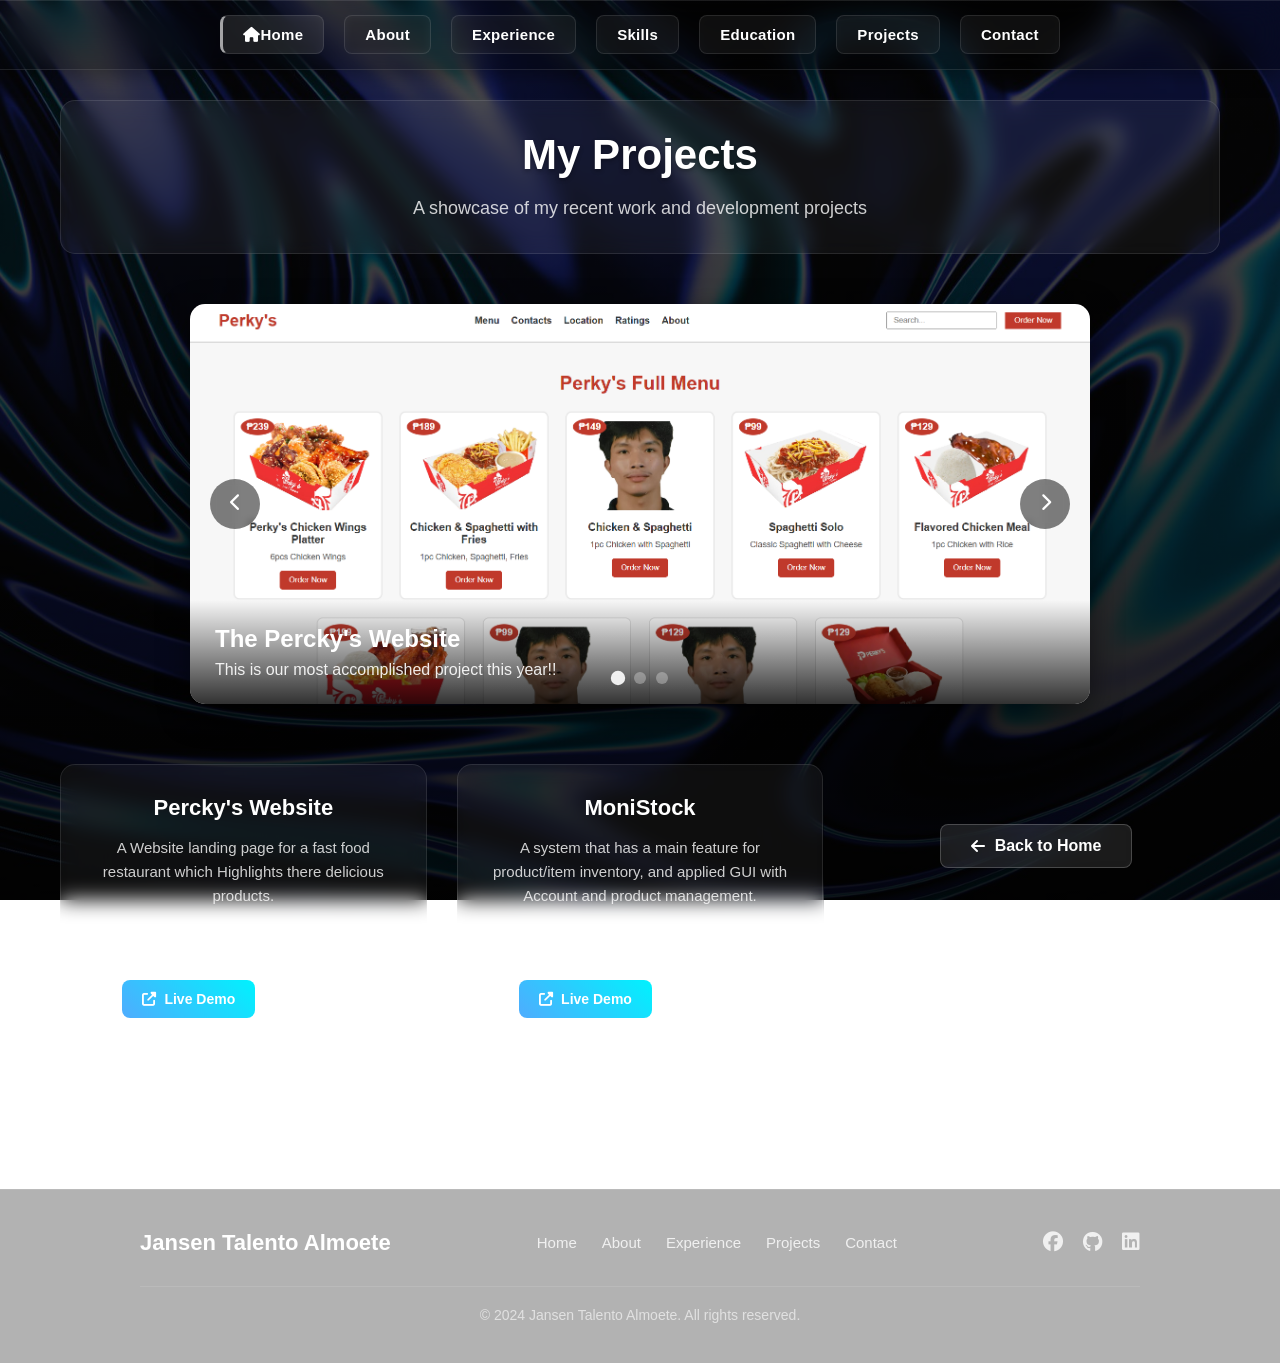
==== Projects.html @ 09959dbb "first commit" ====
<!DOCTYPE html>
<html lang="en">
<head>
    <meta charset="UTF-8">
    <meta name="viewport" content="width=device-width, initial-scale=1.0">
    <title>My Projects | Portfolio</title>
    <link rel="stylesheet" href="STYLE.css">
    <link rel="stylesheet" href="https://cdnjs.cloudflare.com/ajax/libs/font-awesome/6.4.0/css/all.min.css">
</head>
<body>
    <!-- Navigation -->
    <nav class="navbar">
        <ul>
            <li><a href="index.html" class="nav-home"><i class="fas fa-home"></i>Home</a></li>
            <li><a href="index.html">About</a></li>
            <li><a href="index.html">Experience</a></li>
            <li><a href="index.html">Skills</a></li>
            <li><a href="index.html">Education</a></li>
            <li><a href="Projects.html">Projects</a></li>
            <li><a href="index.html">Contact</a></li>
        </ul>
    </nav>

    <!-- Main Content -->
    <main class="projects-container">
        <!-- Header -->
        <section class="projects-header">
            <h1>My Projects</h1>
            <p>A showcase of my recent work and development projects</p>
        </section>

        <!-- Carousel -->
        <section class="carousel-section">
            <div class="carousel">
                <div class="carousel-slides">
                    <div class="slide active">
                        <img src="img/SS.png.png" alt="E-commerce Platform">
                        <div class="slide-content">
                            <h3>The Percky's Website</h3>
                            <p>This is our most accomplished project this year!!</p>
                        </div>
                    </div>
                    <div class="slide">
                        <img src="img/w2.jpg" alt="Portfolio Dashboard">
                        <div class="slide-content">
                            <h3>Progress...</h3>
                            <p>The most important thing in development is progress</p>
                        </div>
                    </div>
                    <div class="slide">
                        <img src="img/w1.jpg" alt="Travel Booking">
                        <div class="slide-content">
                            <h3>The Team MoniStock</h3>
                            <p>This is the people that makes things possible</p>
                        </div>
                    </div>
                </div>
                <button class="carousel-btn prev"><i class="fas fa-chevron-left"></i></button>
                <button class="carousel-btn next"><i class="fas fa-chevron-right"></i></button>
                <div class="carousel-dots">
                    <span class="dot active" data-index="0"></span>
                    <span class="dot" data-index="1"></span>
                    <span class="dot" data-index="2"></span>
                </div>
            </div>
        </section>

        <!-- Project Cards -->
        <section class="projects-grid">
            <!-- Project 1 -->
            <article class="project-card">
                <div class="project-icon">
                </div>
                <h3>Percky's Website</h3>
                <p class="project-description">
                    A Website landing page for a fast food restaurant which Highlights there delicious products.
                </p>
                <div class="project-tech">
                    <span>HTML</span>
                    <span>CSS</span>
                    <span>JAVAscript</span>
                    <span>CANVA</span>
                </div>
                <div class="project-links">
                    <a href="#" class="btn-live"><i class="fas fa-external-link-alt"></i> Live Demo</a>
                    <a href="#" class="btn-code"><i class="fab fa-github"></i> Code</a>
                </div>
            </article>


            <!-- Project 2 -->
            <article class="project-card">
                <div class="project-icon">
                </div>
                <h3>MoniStock</h3>
                <p class="project-description">
                    A system that has a main feature for product/item inventory, and applied GUI with Account and product management.
                </p>
                <div class="project-tech">
                    <span>JAVA</span>
                    <span>Javax Swing</span>
                    <span>GUI</span>
                    <span></span>
                </div>
                <div class="project-links">
                    <a href="#" class="btn-live"><i class="fas fa-external-link-alt"></i> Live Demo</a>
                    <a href="#" class="btn-code"><i class="fab fa-github"></i> Code</a>
                </div>
            </article>

        <!-- Back Button -->
        <div class="back-container">
            <a href="index.html" class="btn-back">
                <i class="fas fa-arrow-left"></i> Back to Home
            </a>
        </div>
    </main>

    <!-- Footer -->
    <footer class="footer">
        <div class="footer-content">
            <div class="footer-logo">
                <h3>Jansen Talento Almoete</h3>
            </div>
            <div class="footer-links">
                <a href="Main.html#home">Home</a>
                <a href="Main.html#about">About</a>
                <a href="Main.html#experience">Experience</a>
                <a href="projects.html">Projects</a>
                <a href="Main.html#contact">Contact</a>
            </div>
            <div class="footer-social">
                <a href="#"><i class="fab fa-facebook"></i></a>
                <a href="#"><i class="fab fa-github"></i></a>
                <a href="#"><i class="fab fa-linkedin"></i></a>
            </div>
        </div>
        <div class="footer-bottom">
            <p>&copy; 2024 Jansen Talento Almoete. All rights reserved.</p>
        </div>
    </footer>

    <script src="scripts.js"></script>
</body>
</html>
---- STYLE.css ----
/* Minimalist Portfolio CSS */

body {
    margin: 0;
    font-family: Arial, sans-serif;
    background: linear-gradient(rgba(0, 0, 0, 0.7), rgba(0, 0, 0, 0.9)), 
                url("img/background.jpg");
    background-size: cover;
    background-repeat: no-repeat;
    background-position: center;
    background-attachment: fixed;
    color: #fff;
    padding-top: 100px; /* Increased padding for more space */
    min-height: 100vh;
    position: relative;
}

/* Liquid Glass Effect for all containers */
.liquid-glass {
    background: rgba(255, 255, 255, 0.08);
    backdrop-filter: blur(20px) saturate(180%);
    -webkit-backdrop-filter: blur(20px) saturate(180%);
    border: 1px solid rgba(255, 255, 255, 0.1);
    box-shadow: 
        0 8px 32px rgba(0, 0, 0, 0.3),
        inset 0 1px 0 rgba(255, 255, 255, 0.1);
    position: relative;
}

.liquid-glass::before {
    content: '';
    position: absolute;
    top: 0;
    left: 0;
    right: 0;
    bottom: 0;
    background: linear-gradient(
        135deg,
        rgba(255, 255, 255, 0.05) 0%,
        rgba(255, 255, 255, 0.02) 100%
    );
    pointer-events: none;
    border-radius: inherit;
}

/* Navigation Bar - FIXED POSITION with full width */
.navbar {
    width: 100%;
    position: fixed;
    top: 0;
    left: 0;
    right: 0;
    z-index: 1000;
    padding: 15px 0;
    background: rgba(0, 0, 0, 0.3); /* Add slight background for contrast */
    backdrop-filter: blur(20px) saturate(180%);
    -webkit-backdrop-filter: blur(20px) saturate(180%);
    border-bottom: 1px solid rgba(255, 255, 255, 0.1);
    box-shadow: 
        0 4px 20px rgba(0, 0, 0, 0.4),
        inset 0 1px 0 rgba(255, 255, 255, 0.1);
}

.navbar ul {
    list-style: none;
    margin: 0 auto;
    padding: 0;
    display: flex;
    justify-content: center;
    gap: 20px;
    max-width: 1000px; /* Slightly wider than content for better spacing */
    padding: 15px 40px;
}

.navbar li {
    position: relative;
}

.navbar a {
    text-decoration: none;
    color: #fff;
    font-weight: 600;
    font-size: 15px;
    padding: 10px 22px; /* Slightly more horizontal padding */
    border-radius: 10px;
    transition: all 0.3s cubic-bezier(0.4, 0, 0.2, 1);
    position: relative;
    display: block;
    letter-spacing: 0.3px;
    background: rgba(255, 255, 255, 0.05);
    backdrop-filter: blur(5px);
    -webkit-backdrop-filter: blur(5px);
    border: 1px solid rgba(255, 255, 255, 0.1);
}

.navbar a:hover {
    background: rgba(255, 255, 255, 0.15);
    border-color: rgba(255, 255, 255, 0.3);
    transform: translateY(-2px);
    box-shadow: 
        0 4px 12px rgba(0, 0, 0, 0.2),
        inset 0 1px 0 rgba(255, 255, 255, 0.2);
}

.navbar a.active {
    background: rgba(255, 255, 255, 0.2);
    border-color: rgba(255, 255, 255, 0.4);
    color: #fff;
}

/* Home button special styling */
.navbar a[href="#home"] {
    background: rgba(255, 255, 255, 0.15);
    border-left: 3px solid rgba(255, 255, 255, 0.6);
    font-weight: 700;
}

.navbar a[href="#home"]:hover {
    background: rgba(255, 255, 255, 0.25);
    border-color: rgba(255, 255, 255, 0.8);
}

/* Hero Section - Added more space from navbar */
.hero {
    padding: 50px 40px;
    display: flex;
    justify-content: space-between;
    align-items: flex-start;
    gap: 40px;
    max-width: 900px;
    margin: 30px auto 40px; /* Increased top margin for more space */
    border-radius: 20px;
    position: relative;
    overflow: hidden;
    background: rgba(255, 255, 255, 0.08);
    backdrop-filter: blur(20px) saturate(180%);
    -webkit-backdrop-filter: blur(20px) saturate(180%);
    border: 1px solid rgba(255, 255, 255, 0.1);
    box-shadow: 
        0 8px 32px rgba(0, 0, 0, 0.3),
        inset 0 1px 0 rgba(255, 255, 255, 0.1);
    transition: all 0.4s cubic-bezier(0.4, 0, 0.2, 1);
}

.hero:hover {
    transform: translateY(-5px);
    box-shadow: 
        0 15px 40px rgba(0, 0, 0, 0.5),
        inset 0 1px 0 rgba(255, 255, 255, 0.1);
    border-color: rgba(255, 255, 255, 0.3);
    background: rgba(255, 255, 255, 0.12);
}

.hero::before {
    content: '';
    position: absolute;
    top: 0;
    left: 0;
    right: 0;
    bottom: 0;
    background: linear-gradient(
        135deg,
        rgba(255, 255, 255, 0.08) 0%,
        rgba(255, 255, 255, 0.02) 100%
    );
    pointer-events: none;
    border-radius: inherit;
}

.hero-left {
    flex: 1;
    text-align: left;
}

.hero-right {
    flex: 1;
    text-align: left;
}

.profile-container {
    display: flex;
    align-items: center;
    gap: 25px;
    margin-bottom: 25px;
}

.profile-pic {
    width: 160px;
    height: 160px;
    border-radius: 50%;
    object-fit: cover;
    flex-shrink: 0;
    border: 3px solid rgba(255, 255, 255, 0.2);
    box-shadow: 0 4px 15px rgba(0, 0, 0, 0.3);
    transition: all 0.4s cubic-bezier(0.4, 0, 0.2, 1);
}

.profile-pic:hover {
    transform: scale(1.05);
    border-color: rgba(255, 255, 255, 0.4);
    box-shadow: 0 8px 25px rgba(0, 0, 0, 0.4);
}

h1 {
    margin: 0 0 10px 0;
    font-size: 36px;
    font-weight: bold;
    color: #fff;
    text-shadow: 0 2px 4px rgba(0, 0, 0, 0.3);
}

.role {
    margin: 0 0 20px 0;
    opacity: 0.9;
    font-size: 18px;
    line-height: 1.5;
    color: rgba(255, 255, 255, 0.9);
}

.social-links {
    display: flex;
    flex-direction: column;
    gap: 12px;
    margin-top: 25px;
}

.social-link {
    font-weight: 600;
    color: #fff;
    padding: 10px 20px;
    background: rgba(255, 255, 255, 0.1);
    backdrop-filter: blur(10px);
    border-radius: 10px;
    font-size: 15px;
    text-decoration: none;
    transition: all 0.3s ease;
    display: inline-block;
    width: fit-content;
    border: 1px solid rgba(255, 255, 255, 0.1);
}

.social-link:hover {
    background: rgba(255, 255, 255, 0.2);
    border-color: rgba(255, 255, 255, 0.3);
    transform: translateY(-2px);
    box-shadow: 0 4px 12px rgba(0, 0, 0, 0.2);
}

/* Quick Facts Styling */
.quick-facts {
    padding: 35px;
    border-radius: 15px;
    height: 100%;
    box-sizing: border-box;
    background: rgba(255, 255, 255, 0.05);
    backdrop-filter: blur(15px);
    border: 1px solid rgba(255, 255, 255, 0.1);
    transition: all 0.4s cubic-bezier(0.4, 0, 0.2, 1);
}

.quick-facts:hover {
    transform: translateY(-5px);
    background: rgba(255, 255, 255, 0.08);
    border-color: rgba(255, 255, 255, 0.3);
    box-shadow: 0 12px 30px rgba(0, 0, 0, 0.4);
}

.quick-facts h3 {
    margin: 0 0 30px 0;
    font-size: 24px;
    color: #fff;
    padding-bottom: 15px;
    border-bottom: 2px solid rgba(255, 255, 255, 0.2);
    transition: all 0.3s ease;
}

.quick-facts:hover h3 {
    border-bottom-color: rgba(255, 255, 255, 0.4);
}

.fact-item {
    margin-bottom: 20px;
    padding-bottom: 20px;
    border-bottom: 1px solid rgba(255, 255, 255, 0.1);
    transition: all 0.3s ease;
}

.quick-facts:hover .fact-item {
    border-bottom-color: rgba(255, 255, 255, 0.2);
}

.fact-item:last-child {
    margin-bottom: 0;
    padding-bottom: 0;
    border-bottom: none;
}

.fact-label {
    font-weight: 600;
    color: rgba(255, 255, 255, 0.8);
    display: block;
    margin-bottom: 8px;
    font-size: 14px;
    text-transform: uppercase;
    letter-spacing: 1px;
    transition: all 0.3s ease;
}

.quick-facts:hover .fact-label {
    color: rgba(255, 255, 255, 0.9);
}

.fact-value {
    color: #fff;
    font-size: 17px;
    font-weight: 500;
    transition: all 0.3s ease;
}

.quick-facts:hover .fact-value {
    color: rgba(255, 255, 255, 0.95);
    transform: translateX(5px);
}

/* All Sections */
.section {
    padding: 50px 20px;
    max-width: 900px;
    margin: 0 auto 30px;
    border-radius: 20px;
    position: relative;
    overflow: hidden;
    background: rgba(255, 255, 255, 0.08);
    backdrop-filter: blur(20px) saturate(180%);
    -webkit-backdrop-filter: blur(20px) saturate(180%);
    border: 1px solid rgba(255, 255, 255, 0.1);
    box-shadow: 
        0 8px 32px rgba(0, 0, 0, 0.3),
        inset 0 1px 0 rgba(255, 255, 255, 0.1);
    transition: all 0.4s cubic-bezier(0.4, 0, 0.2, 1);
}

.section:hover {
    transform: translateY(-5px);
    box-shadow: 
        0 15px 40px rgba(0, 0, 0, 0.5),
        inset 0 1px 0 rgba(255, 255, 255, 0.1);
    border-color: rgba(255, 255, 255, 0.3);
    background: rgba(255, 255, 255, 0.12);
}

.section::before {
    content: '';
    position: absolute;
    top: 0;
    left: 0;
    right: 0;
    bottom: 0;
    background: linear-gradient(
        135deg,
        rgba(255, 255, 255, 0.08) 0%,
        rgba(255, 255, 255, 0.02) 100%
    );
    pointer-events: none;
    border-radius: inherit;
}

.section h2 {
    margin-bottom: 30px;
    border-left: 4px solid rgba(255, 255, 255, 0.8);
    padding-left: 15px;
    font-size: 28px;
    color: #fff;
    text-shadow: 0 2px 4px rgba(0, 0, 0, 0.3);
    transition: all 0.3s ease;
}

.section:hover h2 {
    border-left-color: rgba(255, 255, 255, 1);
    padding-left: 20px;
}

.card {
    padding: 25px;
    border-radius: 15px;
    margin-bottom: 25px;
    background: rgba(255, 255, 255, 0.05);
    backdrop-filter: blur(15px);
    border: 1px solid rgba(255, 255, 255, 0.1);
    transition: all 0.4s cubic-bezier(0.4, 0, 0.2, 1);
}

.card:hover {
    transform: translateY(-3px);
    background: rgba(255, 255, 255, 0.08);
    border-color: rgba(255, 255, 255, 0.3);
    box-shadow: 0 8px 25px rgba(0, 0, 0, 0.3);
}

.about-text {
    line-height: 1.8;
    color: rgba(255, 255, 255, 0.9);
    font-size: 16px;
    margin-bottom: 20px;
    transition: all 0.3s ease;
}

.card:hover .about-text {
    color: rgba(255, 255, 255, 0.95);
}

.about-text:last-child {
    margin-bottom: 0;
}

/* Table Styling */
.table {
    width: 100%;
    border-collapse: collapse;
    border-radius: 15px;
    overflow: hidden;
    backdrop-filter: blur(15px);
    border: 1px solid rgba(255, 255, 255, 0.1);
    transition: all 0.4s cubic-bezier(0.4, 0, 0.2, 1);
}

.section:hover .table {
    border-color: rgba(255, 255, 255, 0.3);
    transform: translateY(-3px);
    box-shadow: 0 8px 25px rgba(0, 0, 0, 0.3);
}

.table th, .table td {
    padding: 15px;
    border-bottom: 1px solid rgba(255, 255, 255, 0.1);
    text-align: left;
    color: rgba(255, 255, 255, 0.9);
    transition: all 0.3s ease;
}

.section:hover .table th,
.section:hover .table td {
    border-bottom-color: rgba(255, 255, 255, 0.2);
}

.table th {
    background: rgba(255, 255, 255, 0.15);
    color: #fff;
    font-weight: 600;
    font-size: 15px;
    transition: all 0.3s ease;
}

.section:hover .table th {
    background: rgba(255, 255, 255, 0.2);
}

.table tr:last-child td {
    border-bottom: none;
}

.table tr:hover td {
    background: rgba(255, 255, 255, 0.08);
    transform: translateX(5px);
}

.section:hover .table tr:hover td {
    background: rgba(255, 255, 255, 0.12);
}

/* Skills Grid */
.skills-grid {
    display: grid;
    grid-template-columns: repeat(auto-fit, minmax(250px, 1fr));
    gap: 25px;
}

.skills-grid .card h3 {
    color: #fff;
    margin-top: 0;
    margin-bottom: 20px;
    font-size: 20px;
    border-bottom: 2px solid rgba(255, 255, 255, 0.2);
    padding-bottom: 10px;
    transition: all 0.3s ease;
}

.card:hover h3 {
    border-bottom-color: rgba(255, 255, 255, 0.4);
}

.skills-grid .card ul {
    list-style: none;
    padding: 0;
    margin: 0;
}

.skills-grid .card li {
    padding: 10px 0;
    color: rgba(255, 255, 255, 0.9);
    border-bottom: 1px solid rgba(255, 255, 255, 0.1);
    font-size: 15px;
    transition: all 0.3s ease;
    position: relative;
    padding-left: 10px;
}

.card:hover li {
    color: rgba(255, 255, 255, 0.95);
    border-bottom-color: rgba(255, 255, 255, 0.2);
}

.skills-grid .card li:last-child {
    border-bottom: none;
}

.skills-grid .card li::before {
    content: "▸";
    color: rgba(255, 255, 255, 0.6);
    margin-right: 10px;
    transition: all 0.3s ease;
}

.card:hover li::before {
    color: rgba(255, 255, 255, 0.9);
    transform: translateX(3px);
}

.skills-grid .card li:hover {
    transform: translateX(5px);
    color: #fff;
}

.skills-grid .card li:hover::before {
    color: #fff;
    transform: translateX(5px);
}

#bgPreview {
    max-width: 100%;
    border-radius: 15px;
    margin-top: 20px;
    box-shadow: 0 4px 20px rgba(0, 0, 0, 0.4);
    display: none;
    transition: all 0.3s ease;
}

#bgPreview:hover {
    transform: scale(1.02);
    box-shadow: 0 8px 30px rgba(0, 0, 0, 0.5);
}

/* Footer */
.footer {
    background: rgba(0, 0, 0, 0.3);
    backdrop-filter: blur(20px);
    border-top: 1px solid rgba(255, 255, 255, 0.1);
    padding: 40px 20px;
    margin-top: 60px;
}

.footer-content {
    max-width: 900px;
    margin: 0 auto;
    display: flex;
    justify-content: space-between;
    align-items: center;
    flex-wrap: wrap;
    gap: 30px;
}

.footer-logo h3 {
    color: #fff;
    margin: 0;
    font-size: 24px;
}

.footer-links {
    display: flex;
    gap: 30px;
    flex-wrap: wrap;
}

.footer-links a {
    color: rgba(255, 255, 255, 0.8);
    text-decoration: none;
    transition: color 0.3s ease;
    font-size: 15px;
    position: relative;
}

.footer-links a::after {
    content: '';
    position: absolute;
    bottom: -5px;
    left: 0;
    width: 0;
    height: 2px;
    background: rgba(255, 255, 255, 0.8);
    transition: width 0.3s ease;
}

.footer-links a:hover {
    color: #fff;
}

.footer-links a:hover::after {
    width: 100%;
}

.footer-social {
    display: flex;
    gap: 20px;
}

.footer-social a {
    color: rgba(255, 255, 255, 0.8);
    text-decoration: none;
    font-size: 14px;
    transition: all 0.3s ease;
}

.footer-social a:hover {
    color: #fff;
    transform: translateY(-3px);
}

.footer-bottom {
    max-width: 900px;
    margin: 30px auto 0;
    padding-top: 20px;
    border-top: 1px solid rgba(255, 255, 255, 0.1);
    text-align: center;
    color: rgba(255, 255, 255, 0.6);
    font-size: 14px;
}

/* Responsive design for smaller screens */
@media (max-width: 768px) {
    body {
        padding-top: 90px; /* Adjusted for mobile */
    }
    
    .navbar {
        padding: 10px 0;
    }
    
    .navbar ul {
        padding: 10px 20px;
        gap: 8px;
        max-width: 100%;
    }
    
    .navbar a {
        font-size: 13px;
        padding: 8px 12px;
    }
    
    .hero {
        flex-direction: column;
        gap: 30px;
        padding: 30px 20px;
        margin-top: 20px; /* Adjusted for mobile */
    }
    
    .profile-container {
        flex-direction: column;
        text-align: center;
        gap: 20px;
    }
    
    .profile-info {
        text-align: center;
    }
    
    h1 {
        font-size: 28px;
    }
    
    .role {
        font-size: 16px;
    }
    
    .social-links {
        align-items: center;
    }
    
    .hero-left, .hero-right {
        width: 100%;
    }
    
    .section {
        padding: 30px 20px;
        margin-bottom: 20px;
    }
    
    .skills-grid {
        grid-template-columns: 1fr;
    }
    
    .footer-content {
        flex-direction: column;
        text-align: center;
        gap: 20px;
    }
    
    .footer-links {
        justify-content: center;
    }
}

/* Extra small devices */
@media (max-width: 480px) {
    .navbar ul {
        gap: 5px;
        padding: 8px 15px;
    }
    
    .navbar a {
        font-size: 12px;
        padding: 6px 10px;
    }
    
    body {
        padding-top: 85px;
    }
    
    .hero, .section {
        transform: none !important;
    }
    
    .hero:hover, .section:hover {
        transform: translateY(-3px) !important;
    }
}
/* Projects Page Styles */
* {
    margin: 0;
    padding: 0;
    box-sizing: border-box;
}

body {
    font-family: Arial, sans-serif;
    background: linear-gradient(rgba(0, 0, 0, 0.7), rgba(0, 0, 0, 0.9)), 
                url("img/background.jpg");
    background-size: cover;
    background-attachment: fixed;
    background-position: center;
    color: #fff;
    min-height: 100vh;
    padding-top: 80px;
}

/* Navigation */
.navbar {
    position: fixed;
    top: 0;
    left: 0;
    width: 100%;
    background: rgba(0, 0, 0, 0.3);
    backdrop-filter: blur(15px);
    border-bottom: 1px solid rgba(255, 255, 255, 0.1);
    z-index: 1000;
    padding: 15px 0;
}

.navbar ul {
    list-style: none;
    max-width: 1000px;
    margin: 0 auto;
    padding: 0 20px;
    display: flex;
    justify-content: center;
    gap: 20px;
    flex-wrap: wrap;
}

.navbar li {
    display: inline-block;
}

.navbar a {
    color: #fff;
    text-decoration: none;
    padding: 10px 20px;
    border-radius: 8px;
    background: rgba(255, 255, 255, 0.05);
    border: 1px solid rgba(255, 255, 255, 0.1);
    font-weight: 600;
    font-size: 15px;
    transition: all 0.3s ease;
    display: inline-block;
}

.navbar a:hover {
    background: rgba(255, 255, 255, 0.15);
    transform: translateY(-2px);
}

.navbar a.active {
    background: rgba(255, 255, 255, 0.2);
    border-color: rgba(255, 255, 255, 0.3);
}

.navbar a.nav-home {
    background: rgba(255, 255, 255, 0.1);
    border-left: 3px solid rgba(255, 255, 255, 0.6);
}

/* Main Container */
.projects-container {
    max-width: 1200px;
    margin: 0 auto;
    padding: 20px;
}

/* Header */
.projects-header {
    text-align: center;
    margin-bottom: 50px;
    padding: 30px;
    background: rgba(255, 255, 255, 0.05);
    backdrop-filter: blur(10px);
    border-radius: 15px;
    border: 1px solid rgba(255, 255, 255, 0.1);
    transition: all 0.4s cubic-bezier(0.4, 0, 0.2, 1);
}

.projects-header:hover {
    transform: translateY(-5px);
    background: rgba(255, 255, 255, 0.08);
    border-color: rgba(255, 255, 255, 0.3);
    box-shadow: 0 12px 30px rgba(0, 0, 0, 0.4);
}

.projects-header h1 {
    font-size: 42px;
    margin-bottom: 15px;
    color: #fff;
    transition: all 0.3s ease;
}

.projects-header:hover h1 {
    text-shadow: 0 4px 8px rgba(0, 0, 0, 0.3);
}

.projects-header p {
    font-size: 18px;
    color: rgba(255, 255, 255, 0.8);
    max-width: 600px;
    margin: 0 auto;
    line-height: 1.6;
    transition: all 0.3s ease;
}

.projects-header:hover p {
    color: rgba(255, 255, 255, 0.95);
}

/* Carousel */
.carousel-section {
    margin: 40px 0;
}

.carousel {
    position: relative;
    max-width: 900px;
    margin: 0 auto;
    border-radius: 15px;
    overflow: hidden;
    box-shadow: 0 10px 30px rgba(0, 0, 0, 0.5);
    transition: all 0.4s cubic-bezier(0.4, 0, 0.2, 1);
}

.carousel:hover {
    transform: translateY(-5px);
    box-shadow: 0 15px 40px rgba(0, 0, 0, 0.6);
}

.carousel-slides {
    display: flex;
    transition: transform 0.5s ease;
}

.slide {
    min-width: 100%;
    position: relative;
}

.slide img {
    width: 100%;
    height: 400px;
    object-fit: cover;
    display: block;
    transition: all 0.4s ease;
}

.carousel:hover .slide img {
    transform: scale(1.02);
}

.slide-content {
    position: absolute;
    bottom: 0;
    left: 0;
    right: 0;
    background: linear-gradient(transparent, rgba(0, 0, 0, 0.8));
    padding: 25px;
    color: white;
}

.slide-content h3 {
    font-size: 24px;
    margin-bottom: 8px;
}

.slide-content p {
    color: rgba(255, 255, 255, 0.9);
    font-size: 16px;
}

.carousel-btn {
    position: absolute;
    top: 50%;
    transform: translateY(-50%);
    background: rgba(0, 0, 0, 0.5);
    color: white;
    border: none;
    width: 50px;
    height: 50px;
    border-radius: 50%;
    cursor: pointer;
    font-size: 18px;
    transition: all 0.3s ease;
    backdrop-filter: blur(5px);
}

.carousel-btn:hover {
    background: rgba(255, 255, 255, 0.2);
    transform: translateY(-50%) scale(1.1);
}

.carousel-btn.prev {
    left: 20px;
}

.carousel-btn.next {
    right: 20px;
}

.carousel-dots {
    position: absolute;
    bottom: 20px;
    left: 0;
    right: 0;
    display: flex;
    justify-content: center;
    gap: 10px;
}

.dot {
    width: 12px;
    height: 12px;
    border-radius: 50%;
    background: rgba(255, 255, 255, 0.3);
    cursor: pointer;
    transition: all 0.3s ease;
}

.dot.active {
    background: rgba(255, 255, 255, 0.9);
    transform: scale(1.2);
}

.dot:hover {
    background: rgba(255, 255, 255, 0.6);
    transform: scale(1.1);
}

/* Projects Grid */
.projects-grid {
    display: grid;
    grid-template-columns: repeat(auto-fit, minmax(280px, 1fr));
    gap: 30px;
    margin: 60px 0;
}

.project-card {
    background: rgba(255, 255, 255, 0.05);
    backdrop-filter: blur(10px);
    border: 1px solid rgba(255, 255, 255, 0.1);
    border-radius: 15px;
    padding: 30px;
    transition: all 0.4s ease;
    text-align: center;
}

.project-card:hover {
    transform: translateY(-10px);
    box-shadow: 0 15px 30px rgba(0, 0, 0, 0.4);
    border-color: rgba(255, 255, 255, 0.3);
    background: rgba(255, 255, 255, 0.08);
}

.project-card h3 {
    font-size: 22px;
    margin-bottom: 15px;
    color: #fff;
}

.project-description {
    color: rgba(255, 255, 255, 0.8);
    line-height: 1.6;
    margin-bottom: 20px;
    font-size: 15px;
}

.project-tech {
    display: flex;
    flex-wrap: wrap;
    gap: 8px;
    justify-content: center;
    margin: 20px 0;
}

.project-tech span {
    background: rgba(255, 255, 255, 0.1);
    color: rgba(255, 255, 255, 0.9);
    padding: 5px 12px;
    border-radius: 15px;
    font-size: 13px;
    border: 1px solid rgba(255, 255, 255, 0.1);
    transition: all 0.3s ease;
}

.project-card:hover .project-tech span {
    background: rgba(255, 255, 255, 0.15);
    border-color: rgba(255, 255, 255, 0.3);
}

.project-links {
    display: flex;
    gap: 10px;
    justify-content: center;
    margin-top: 25px;
}

.btn-live, .btn-code {
    padding: 10px 20px;
    border-radius: 8px;
    text-decoration: none;
    font-weight: 600;
    font-size: 14px;
    transition: all 0.3s ease;
    display: inline-flex;
    align-items: center;
    gap: 8px;
}

.btn-live {
    background: linear-gradient(45deg, #4facfe, #00f2fe);
    color: white;
    border: none;
}

.btn-code {
    background: rgba(255, 255, 255, 0.1);
    color: white;
    border: 1px solid rgba(255, 255, 255, 0.2);
}

.btn-live:hover {
    transform: translateY(-2px);
    box-shadow: 0 5px 15px rgba(79, 172, 254, 0.4);
}

.btn-code:hover {
    background: rgba(255, 255, 255, 0.2);
    transform: translateY(-2px);
}

/* Back Button */
.back-container {
    text-align: center;
    margin: 60px 0 40px;
}

.btn-back {
    display: inline-flex;
    align-items: center;
    gap: 10px;
    padding: 12px 30px;
    background: rgba(255, 255, 255, 0.1);
    backdrop-filter: blur(10px);
    border-radius: 8px;
    color: white;
    text-decoration: none;
    font-weight: 600;
    border: 1px solid rgba(255, 255, 255, 0.2);
    transition: all 0.3s ease;
}

.btn-back:hover {
    background: rgba(255, 255, 255, 0.2);
    transform: translateY(-3px);
    box-shadow: 0 5px 15px rgba(0, 0, 0, 0.3);
}

/* Footer */
.footer {
    background: rgba(0, 0, 0, 0.3);
    backdrop-filter: blur(15px);
    border-top: 1px solid rgba(255, 255, 255, 0.1);
    padding: 40px 20px;
    margin-top: 60px;
}

.footer-content {
    max-width: 1000px;
    margin: 0 auto;
    display: flex;
    justify-content: space-between;
    align-items: center;
    flex-wrap: wrap;
    gap: 30px;
}

.footer-logo h3 {
    font-size: 22px;
    color: #fff;
}

.footer-links {
    display: flex;
    gap: 25px;
    flex-wrap: wrap;
}

.footer-links a {
    color: rgba(255, 255, 255, 0.8);
    text-decoration: none;
    transition: color 0.3s ease;
    font-size: 15px;
}

.footer-links a:hover {
    color: #fff;
}

.footer-social {
    display: flex;
    gap: 20px;
}

.footer-social a {
    color: rgba(255, 255, 255, 0.8);
    text-decoration: none;
    font-size: 20px;
    transition: color 0.3s ease;
}

.footer-social a:hover {
    color: #fff;
    transform: translateY(-2px);
}

.footer-bottom {
    max-width: 1000px;
    margin: 30px auto 0;
    padding-top: 20px;
    border-top: 1px solid rgba(255, 255, 255, 0.1);
    text-align: center;
    color: rgba(255, 255, 255, 0.6);
    font-size: 14px;
}

/* Responsive Design */
@media (max-width: 768px) {
    body {
        padding-top: 70px;
    }
    
    .navbar ul {
        gap: 10px;
        padding: 0 15px;
    }
    
    .navbar a {
        padding: 8px 15px;
        font-size: 14px;
    }
    
    .projects-header h1 {
        font-size: 32px;
    }
    
    .carousel {
        border-radius: 10px;
    }
    
    .slide img {
        height: 300px;
    }
    
    .carousel-btn {
        width: 40px;
        height: 40px;
        font-size: 16px;
    }
    
    .projects-grid {
        grid-template-columns: repeat(auto-fit, minmax(250px, 1fr));
        gap: 20px;
    }
    
    .footer-content {
        flex-direction: column;
        text-align: center;
        gap: 20px;
    }
    
    .footer-links {
        justify-content: center;
    }
}

@media (max-width: 480px) {
    .projects-header {
        padding: 20px;
    }
    
    .projects-header h1 {
        font-size: 28px;
    }
    
    .slide img {
        height: 250px;
    }
    
    .slide-content {
        padding: 15px;
    }
    
    .slide-content h3 {
        font-size: 20px;
    }
    
    .project-card {
        padding: 20px;
    }
    
    .project-links {
        flex-direction: column;
    }
    
    .projects-header, .carousel, .project-card {
        transform: none !important;
    }
    
    .projects-header:hover, .carousel:hover, .project-card:hover {
        transform: translateY(-3px) !important;
    }
}


/* Social Media Links - Updated with icons */
.social-links {
    display: flex;
    flex-direction: column;
    gap: 12px;
    margin-top: 25px;
}

.social-link {
    font-weight: 600;
    color: #fff;
    padding: 12px 20px;
    background: rgba(255, 255, 255, 0.1);
    backdrop-filter: blur(10px);
    border-radius: 10px;
    font-size: 15px;
    text-decoration: none;
    transition: all 0.3s ease;
    display: flex;
    align-items: center;
    gap: 10px;
    width: fit-content;
    border: 1px solid rgba(255, 255, 255, 0.1);
    min-width: 180px;
}

.social-link:hover {
    background: rgba(255, 255, 255, 0.2);
    border-color: rgba(255, 255, 255, 0.3);
    transform: translateY(-2px);
    box-shadow: 0 4px 12px rgba(0, 0, 0, 0.2);
}

.social-link i {
    width: 20px;
    text-align: center;
    font-size: 16px;
}

/* Specific colors for each social media platform */
.social-link[href*="facebook.com"]:hover {
    background: rgba(24, 119, 242, 0.2);
    border-color: rgba(24, 119, 242, 0.4);
}

.social-link[href*="instagram.com"]:hover {
    background: rgba(225, 48, 108, 0.2);
    border-color: rgba(225, 48, 108, 0.4);
}

.social-link[href*="tiktok.com"]:hover {
    background: rgba(0, 0, 0, 0.2);
    border-color: rgba(0, 0, 0, 0.4);
}

.social-link[href*="t.me"]:hover {
    background: rgba(0, 136, 204, 0.2);
    border-color: rgba(0, 136, 204, 0.4);
}

/* Mobile responsiveness for social links */
@media (max-width: 768px) {
    .social-links {
        align-items: center;
        width: 100%;
    }
    
    .social-link {
        width: 100%;
        max-width: 250px;
        justify-content: center;
    }
}
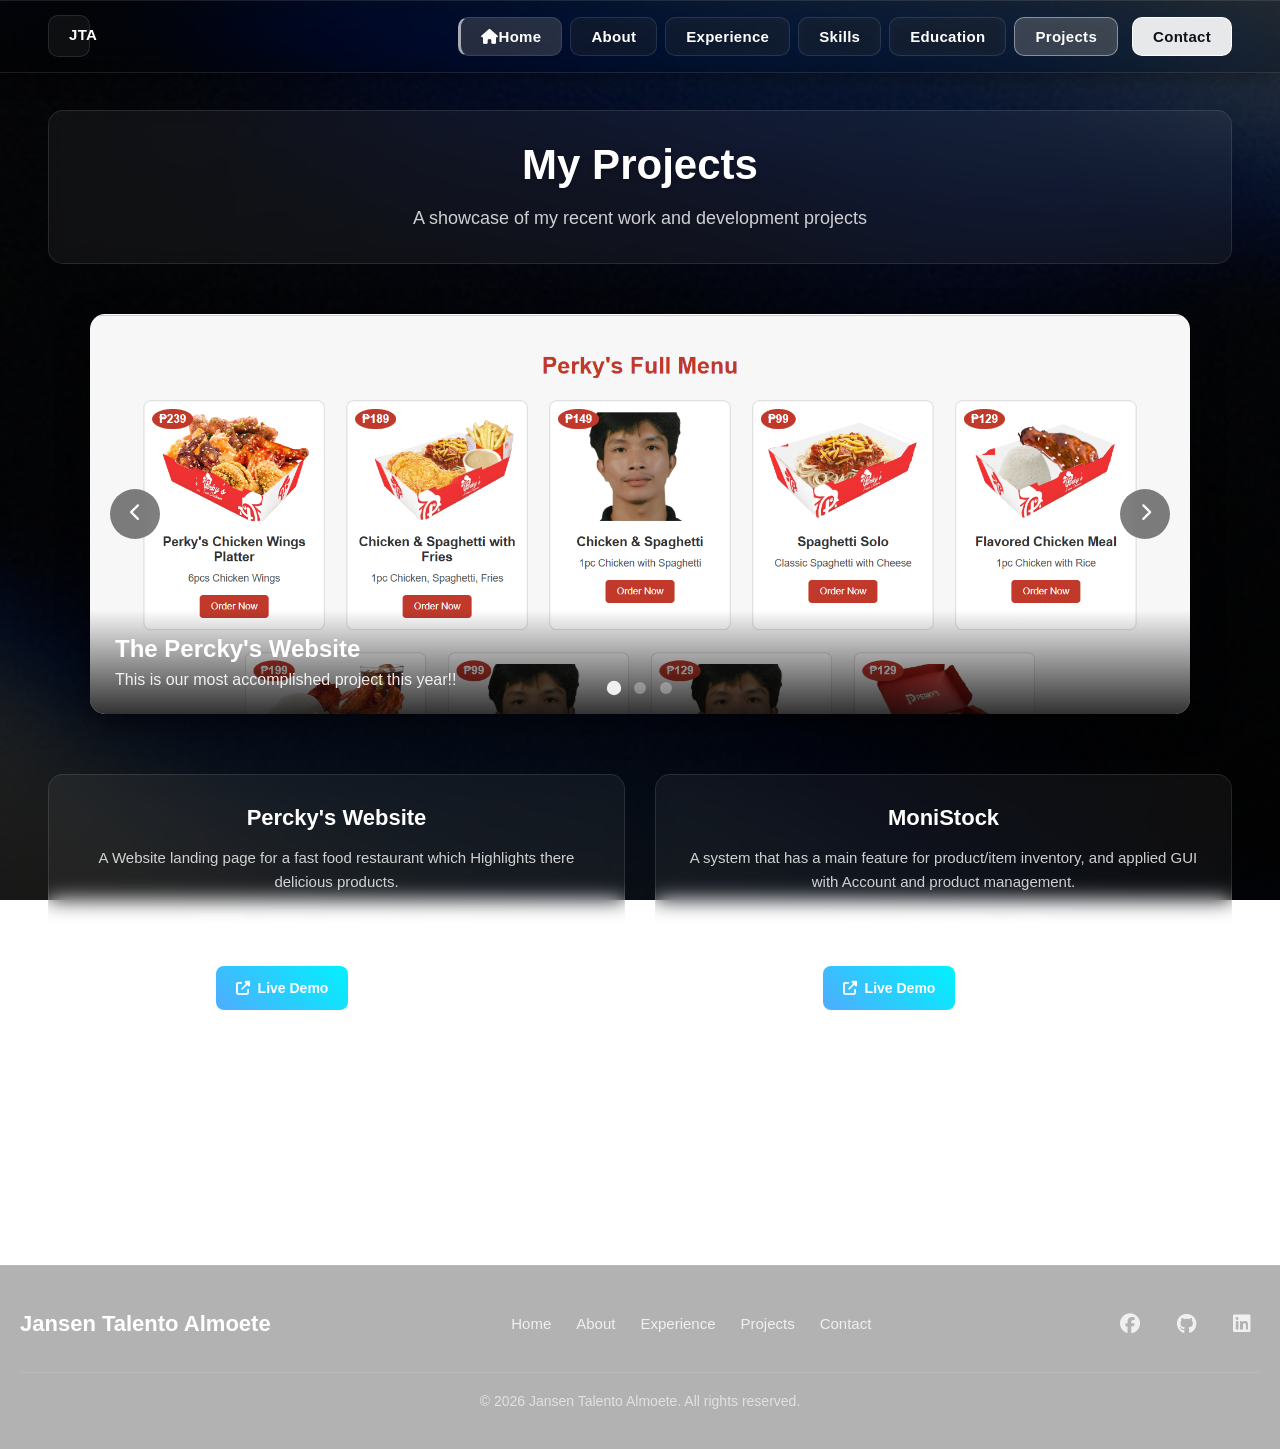
==== commit d3d76247: "content, layout, design updates" ====
--- a/Projects.html
+++ b/Projects.html
@@ -10,15 +10,23 @@
 <body>
     <!-- Navigation -->
     <nav class="navbar">
-        <ul>
-            <li><a href="index.html" class="nav-home"><i class="fas fa-home"></i>Home</a></li>
-            <li><a href="index.html">About</a></li>
-            <li><a href="index.html">Experience</a></li>
-            <li><a href="index.html">Skills</a></li>
-            <li><a href="index.html">Education</a></li>
-            <li><a href="Projects.html">Projects</a></li>
-            <li><a href="index.html">Contact</a></li>
-        </ul>
+        <div class="navbar-inner">
+            <a href="index.html" class="nav-brand">JTA</a>
+            <button class="nav-toggle" id="navToggle" aria-label="Toggle navigation menu" aria-expanded="false" aria-controls="navMenu">
+                <span></span>
+                <span></span>
+                <span></span>
+            </button>
+            <ul id="navMenu">
+                <li><a href="index.html" class="nav-home"><i class="fas fa-home"></i>Home</a></li>
+                <li><a href="index.html#about">About</a></li>
+                <li><a href="index.html#experience">Experience</a></li>
+                <li><a href="index.html#skills">Skills</a></li>
+                <li><a href="index.html#education">Education</a></li>
+                <li><a href="Projects.html" class="active">Projects</a></li>
+                <li><a href="index.html#contact" class="nav-cta">Contact</a></li>
+            </ul>
+        </div>
     </nav>
 
     <!-- Main Content -->
@@ -34,29 +42,29 @@
             <div class="carousel">
                 <div class="carousel-slides">
                     <div class="slide active">
-                        <img src="img/SS.png.png" alt="E-commerce Platform">
+                        <img src="img/SS.png.png" alt="E-commerce Platform" loading="eager">
                         <div class="slide-content">
                             <h3>The Percky's Website</h3>
                             <p>This is our most accomplished project this year!!</p>
                         </div>
                     </div>
                     <div class="slide">
-                        <img src="img/w2.jpg" alt="Portfolio Dashboard">
+                        <img src="img/w2.jpg" alt="Portfolio Dashboard" loading="lazy">
                         <div class="slide-content">
                             <h3>Progress...</h3>
                             <p>The most important thing in development is progress</p>
                         </div>
                     </div>
                     <div class="slide">
-                        <img src="img/w1.jpg" alt="Travel Booking">
+                        <img src="img/w1.jpg" alt="Travel Booking" loading="lazy">
                         <div class="slide-content">
                             <h3>The Team MoniStock</h3>
                             <p>This is the people that makes things possible</p>
                         </div>
                     </div>
                 </div>
-                <button class="carousel-btn prev"><i class="fas fa-chevron-left"></i></button>
-                <button class="carousel-btn next"><i class="fas fa-chevron-right"></i></button>
+                <button class="carousel-btn prev" aria-label="Previous slide"><i class="fas fa-chevron-left"></i></button>
+                <button class="carousel-btn next" aria-label="Next slide"><i class="fas fa-chevron-right"></i></button>
                 <div class="carousel-dots">
                     <span class="dot active" data-index="0"></span>
                     <span class="dot" data-index="1"></span>
@@ -87,7 +95,6 @@
                 </div>
             </article>
 
-
             <!-- Project 2 -->
             <article class="project-card">
                 <div class="project-icon">
@@ -100,13 +107,13 @@
                     <span>JAVA</span>
                     <span>Javax Swing</span>
                     <span>GUI</span>
-                    <span></span>
                 </div>
                 <div class="project-links">
                     <a href="#" class="btn-live"><i class="fas fa-external-link-alt"></i> Live Demo</a>
                     <a href="#" class="btn-code"><i class="fab fa-github"></i> Code</a>
                 </div>
             </article>
+        </section>
 
         <!-- Back Button -->
         <div class="back-container">
@@ -123,11 +130,11 @@
                 <h3>Jansen Talento Almoete</h3>
             </div>
             <div class="footer-links">
-                <a href="Main.html#home">Home</a>
-                <a href="Main.html#about">About</a>
-                <a href="Main.html#experience">Experience</a>
-                <a href="projects.html">Projects</a>
-                <a href="Main.html#contact">Contact</a>
+                <a href="index.html#home">Home</a>
+                <a href="index.html#about">About</a>
+                <a href="index.html#experience">Experience</a>
+                <a href="Projects.html">Projects</a>
+                <a href="index.html#contact">Contact</a>
             </div>
             <div class="footer-social">
                 <a href="#"><i class="fab fa-facebook"></i></a>
@@ -136,10 +143,10 @@
             </div>
         </div>
         <div class="footer-bottom">
-            <p>&copy; 2024 Jansen Talento Almoete. All rights reserved.</p>
+            <p>&copy; 2026 Jansen Talento Almoete. All rights reserved.</p>
         </div>
     </footer>
 
     <script src="scripts.js"></script>
 </body>
-</html>+</html>
--- a/STYLE.css
+++ b/STYLE.css
@@ -1,18 +1,45 @@
-/* Minimalist Portfolio CSS */
+/* Minimalist Portfolio CSS
+   Consolidated + mobile-optimized version.
+   Duplicate blocks from the original file (body, .navbar, .footer,
+   .social-links, *-reset) have been merged into single definitions —
+   the effective visual values are unchanged, but the file is now one
+   source of truth per selector instead of two competing ones. */
+
+* {
+    margin: 0;
+    padding: 0;
+    box-sizing: border-box;
+}
+
+:root {
+    /* Width system: one wide wrapper for grid/nav/footer content,
+       one slightly narrower wrapper for two-column "wide" sections
+       (hero, experience/education tables, the about+skills row),
+       and the original 900px reading width preserved for pure-text
+       sections (Contact) where long lines hurt readability. */
+    --wrap: 1280px;
+    --wrap-wide: 1100px;
+    --wrap-narrow: 900px;
+    --side-pad: clamp(20px, 4vw, 48px);
+}
+
+html {
+    -webkit-text-size-adjust: 100%;
+}
 
 body {
-    margin: 0;
     font-family: Arial, sans-serif;
-    background: linear-gradient(rgba(0, 0, 0, 0.7), rgba(0, 0, 0, 0.9)), 
+    background: linear-gradient(rgba(0, 0, 0, 0.7), rgba(0, 0, 0, 0.9)),
                 url("img/background.jpg");
     background-size: cover;
     background-repeat: no-repeat;
     background-position: center;
     background-attachment: fixed;
     color: #fff;
-    padding-top: 100px; /* Increased padding for more space */
+    padding-top: 90px;
     min-height: 100vh;
     position: relative;
+    overflow-x: hidden;
 }
 
 /* Liquid Glass Effect for all containers */
@@ -21,7 +48,7 @@
     backdrop-filter: blur(20px) saturate(180%);
     -webkit-backdrop-filter: blur(20px) saturate(180%);
     border: 1px solid rgba(255, 255, 255, 0.1);
-    box-shadow: 
+    box-shadow:
         0 8px 32px rgba(0, 0, 0, 0.3),
         inset 0 1px 0 rgba(255, 255, 255, 0.1);
     position: relative;
@@ -43,7 +70,9 @@
     border-radius: inherit;
 }
 
-/* Navigation Bar - FIXED POSITION with full width */
+/* ==========================================================================
+   Navigation Bar
+   ========================================================================== */
 .navbar {
     width: 100%;
     position: fixed;
@@ -52,24 +81,58 @@
     right: 0;
     z-index: 1000;
     padding: 15px 0;
-    background: rgba(0, 0, 0, 0.3); /* Add slight background for contrast */
+    background: rgba(0, 0, 0, 0.3);
     backdrop-filter: blur(20px) saturate(180%);
     -webkit-backdrop-filter: blur(20px) saturate(180%);
     border-bottom: 1px solid rgba(255, 255, 255, 0.1);
-    box-shadow: 
+    box-shadow:
         0 4px 20px rgba(0, 0, 0, 0.4),
         inset 0 1px 0 rgba(255, 255, 255, 0.1);
 }
 
+.navbar-inner {
+    max-width: var(--wrap);
+    margin: 0 auto;
+    padding: 0 var(--side-pad);
+    display: flex;
+    align-items: center;
+    justify-content: space-between;
+    gap: 24px;
+}
+
+.nav-brand {
+    display: flex;
+    align-items: center;
+    justify-content: center;
+    width: 42px;
+    height: 42px;
+    border-radius: 12px;
+    background: rgba(255, 255, 255, 0.08);
+    border: 1px solid rgba(255, 255, 255, 0.15);
+    color: #fff;
+    font-weight: 700;
+    letter-spacing: 0.5px;
+    text-decoration: none;
+    font-size: 15px;
+    flex-shrink: 0;
+    transition: all 0.3s ease;
+}
+
+.nav-brand:hover {
+    background: rgba(255, 255, 255, 0.16);
+    border-color: rgba(255, 255, 255, 0.3);
+    transform: translateY(-2px);
+}
+
 .navbar ul {
     list-style: none;
-    margin: 0 auto;
+    margin: 0 0 0 auto;
     padding: 0;
     display: flex;
-    justify-content: center;
-    gap: 20px;
-    max-width: 1000px; /* Slightly wider than content for better spacing */
-    padding: 15px 40px;
+    justify-content: flex-end;
+    align-items: center;
+    gap: 8px;
+    flex-wrap: wrap;
 }
 
 .navbar li {
@@ -81,7 +144,7 @@
     color: #fff;
     font-weight: 600;
     font-size: 15px;
-    padding: 10px 22px; /* Slightly more horizontal padding */
+    padding: 10px 20px;
     border-radius: 10px;
     transition: all 0.3s cubic-bezier(0.4, 0, 0.2, 1);
     position: relative;
@@ -97,7 +160,7 @@
     background: rgba(255, 255, 255, 0.15);
     border-color: rgba(255, 255, 255, 0.3);
     transform: translateY(-2px);
-    box-shadow: 
+    box-shadow:
         0 4px 12px rgba(0, 0, 0, 0.2),
         inset 0 1px 0 rgba(255, 255, 255, 0.2);
 }
@@ -109,26 +172,83 @@
 }
 
 /* Home button special styling */
+.navbar a.nav-home,
 .navbar a[href="#home"] {
     background: rgba(255, 255, 255, 0.15);
     border-left: 3px solid rgba(255, 255, 255, 0.6);
     font-weight: 700;
 }
 
+.navbar a.nav-home:hover,
 .navbar a[href="#home"]:hover {
     background: rgba(255, 255, 255, 0.25);
     border-color: rgba(255, 255, 255, 0.8);
 }
 
-/* Hero Section - Added more space from navbar */
+/* Contact gets a quiet CTA treatment so the bar ends on an action,
+   not just another link in the row. */
+.navbar a.nav-cta {
+    background: rgba(255, 255, 255, 0.9);
+    color: #10121a;
+    border-color: rgba(255, 255, 255, 0.9);
+    margin-left: 6px;
+}
+
+.navbar a.nav-cta:hover {
+    background: #fff;
+    border-color: #fff;
+    color: #10121a;
+    transform: translateY(-2px);
+}
+
+/* Hamburger toggle button — hidden on desktop */
+.nav-toggle {
+    display: none;
+    flex-direction: column;
+    justify-content: center;
+    align-items: center;
+    gap: 5px;
+    width: 44px;
+    height: 44px;
+    background: rgba(255, 255, 255, 0.08);
+    border: 1px solid rgba(255, 255, 255, 0.15);
+    border-radius: 10px;
+    cursor: pointer;
+    flex-shrink: 0;
+}
+
+.nav-toggle span {
+    display: block;
+    width: 22px;
+    height: 2px;
+    background: #fff;
+    border-radius: 2px;
+    transition: transform 0.3s ease, opacity 0.3s ease;
+}
+
+.nav-toggle.open span:nth-child(1) {
+    transform: translateY(7px) rotate(45deg);
+}
+
+.nav-toggle.open span:nth-child(2) {
+    opacity: 0;
+}
+
+.nav-toggle.open span:nth-child(3) {
+    transform: translateY(-7px) rotate(-45deg);
+}
+
+/* ==========================================================================
+   Hero Section
+   ========================================================================== */
 .hero {
-    padding: 50px 40px;
+    padding: 50px var(--side-pad);
     display: flex;
     justify-content: space-between;
     align-items: flex-start;
     gap: 40px;
-    max-width: 900px;
-    margin: 30px auto 40px; /* Increased top margin for more space */
+    max-width: var(--wrap-wide);
+    margin: 30px auto 40px;
     border-radius: 20px;
     position: relative;
     overflow: hidden;
@@ -136,7 +256,7 @@
     backdrop-filter: blur(20px) saturate(180%);
     -webkit-backdrop-filter: blur(20px) saturate(180%);
     border: 1px solid rgba(255, 255, 255, 0.1);
-    box-shadow: 
+    box-shadow:
         0 8px 32px rgba(0, 0, 0, 0.3),
         inset 0 1px 0 rgba(255, 255, 255, 0.1);
     transition: all 0.4s cubic-bezier(0.4, 0, 0.2, 1);
@@ -144,7 +264,7 @@
 
 .hero:hover {
     transform: translateY(-5px);
-    box-shadow: 
+    box-shadow:
         0 15px 40px rgba(0, 0, 0, 0.5),
         inset 0 1px 0 rgba(255, 255, 255, 0.1);
     border-color: rgba(255, 255, 255, 0.3);
@@ -168,13 +288,16 @@
 }
 
 .hero-left {
-    flex: 1;
+    flex: 1.2;
     text-align: left;
+    min-width: 0;
 }
 
 .hero-right {
     flex: 1;
     text-align: left;
+    min-width: 0;
+    max-width: 380px;
 }
 
 .profile-container {
@@ -203,7 +326,7 @@
 
 h1 {
     margin: 0 0 10px 0;
-    font-size: 36px;
+    font-size: clamp(24px, 6vw, 36px);
     font-weight: bold;
     color: #fff;
     text-shadow: 0 2px 4px rgba(0, 0, 0, 0.3);
@@ -212,11 +335,14 @@
 .role {
     margin: 0 0 20px 0;
     opacity: 0.9;
-    font-size: 18px;
+    font-size: clamp(14px, 3.5vw, 18px);
     line-height: 1.5;
     color: rgba(255, 255, 255, 0.9);
 }
 
+/* ==========================================================================
+   Social Links
+   ========================================================================== */
 .social-links {
     display: flex;
     flex-direction: column;
@@ -227,16 +353,20 @@
 .social-link {
     font-weight: 600;
     color: #fff;
-    padding: 10px 20px;
+    padding: 12px 20px;
     background: rgba(255, 255, 255, 0.1);
     backdrop-filter: blur(10px);
     border-radius: 10px;
     font-size: 15px;
     text-decoration: none;
     transition: all 0.3s ease;
-    display: inline-block;
+    display: flex;
+    align-items: center;
+    gap: 10px;
     width: fit-content;
     border: 1px solid rgba(255, 255, 255, 0.1);
+    min-width: 180px;
+    min-height: 44px;
 }
 
 .social-link:hover {
@@ -246,7 +376,36 @@
     box-shadow: 0 4px 12px rgba(0, 0, 0, 0.2);
 }
 
-/* Quick Facts Styling */
+.social-link i {
+    width: 20px;
+    text-align: center;
+    font-size: 16px;
+}
+
+/* Specific colors for each social media platform */
+.social-link[href*="facebook.com"]:hover {
+    background: rgba(24, 119, 242, 0.2);
+    border-color: rgba(24, 119, 242, 0.4);
+}
+
+.social-link[href*="instagram.com"]:hover {
+    background: rgba(225, 48, 108, 0.2);
+    border-color: rgba(225, 48, 108, 0.4);
+}
+
+.social-link[href*="tiktok.com"]:hover {
+    background: rgba(0, 0, 0, 0.2);
+    border-color: rgba(0, 0, 0, 0.4);
+}
+
+.social-link[href*="t.me"]:hover {
+    background: rgba(0, 136, 204, 0.2);
+    border-color: rgba(0, 136, 204, 0.4);
+}
+
+/* ==========================================================================
+   Quick Facts
+   ========================================================================== */
 .quick-facts {
     padding: 35px;
     border-radius: 15px;
@@ -315,6 +474,7 @@
     font-size: 17px;
     font-weight: 500;
     transition: all 0.3s ease;
+    word-break: break-word;
 }
 
 .quick-facts:hover .fact-value {
@@ -322,10 +482,12 @@
     transform: translateX(5px);
 }
 
-/* All Sections */
+/* ==========================================================================
+   All Sections
+   ========================================================================== */
 .section {
-    padding: 50px 20px;
-    max-width: 900px;
+    padding: 50px var(--side-pad);
+    max-width: var(--wrap-narrow);
     margin: 0 auto 30px;
     border-radius: 20px;
     position: relative;
@@ -334,15 +496,46 @@
     backdrop-filter: blur(20px) saturate(180%);
     -webkit-backdrop-filter: blur(20px) saturate(180%);
     border: 1px solid rgba(255, 255, 255, 0.1);
-    box-shadow: 
+    box-shadow:
         0 8px 32px rgba(0, 0, 0, 0.3),
         inset 0 1px 0 rgba(255, 255, 255, 0.1);
     transition: all 0.4s cubic-bezier(0.4, 0, 0.2, 1);
 }
 
+/* Wider sections: tables (Experience, Education) get more room to
+   breathe once the page itself is no longer capped at 900px. */
+.section-wide {
+    max-width: var(--wrap-wide);
+}
+
+/* About + Skills row: two independent .section elements placed
+   side by side on desktop, each keeping its own heading, card,
+   and hover behavior — nothing about them is merged. */
+.section-row {
+    display: flex;
+    align-items: stretch;
+    gap: 30px;
+    max-width: var(--wrap-wide);
+    margin: 0 auto 30px;
+}
+
+.section-row .section {
+    max-width: none;
+    margin: 0;
+    min-width: 0;
+}
+
+.section-row #about {
+    flex: 1.3;
+}
+
+.section-row #skills {
+    flex: 1;
+}
+
 .section:hover {
     transform: translateY(-5px);
-    box-shadow: 
+    box-shadow:
         0 15px 40px rgba(0, 0, 0, 0.5),
         inset 0 1px 0 rgba(255, 255, 255, 0.1);
     border-color: rgba(255, 255, 255, 0.3);
@@ -369,7 +562,7 @@
     margin-bottom: 30px;
     border-left: 4px solid rgba(255, 255, 255, 0.8);
     padding-left: 15px;
-    font-size: 28px;
+    font-size: clamp(22px, 5vw, 28px);
     color: #fff;
     text-shadow: 0 2px 4px rgba(0, 0, 0, 0.3);
     transition: all 0.3s ease;
@@ -403,6 +596,7 @@
     font-size: 16px;
     margin-bottom: 20px;
     transition: all 0.3s ease;
+    overflow-wrap: break-word;
 }
 
 .card:hover .about-text {
@@ -413,7 +607,16 @@
     margin-bottom: 0;
 }
 
-/* Table Styling */
+/* ==========================================================================
+   Table Styling (+ mobile stacked-card fallback)
+   ========================================================================== */
+.table-wrapper {
+    width: 100%;
+    overflow-x: auto;
+    -webkit-overflow-scrolling: touch;
+    border-radius: 15px;
+}
+
 .table {
     width: 100%;
     border-collapse: collapse;
@@ -468,7 +671,65 @@
     background: rgba(255, 255, 255, 0.12);
 }
 
-/* Skills Grid */
+/* Below 700px, tables become stacked label/value cards instead of
+   scrolling sideways — far easier to read one-handed on a phone. */
+@media (max-width: 700px) {
+    .table-wrapper {
+        overflow-x: visible;
+    }
+
+    .table thead {
+        display: none;
+    }
+
+    .table, .table tbody, .table tr, .table td {
+        display: block;
+        width: 100%;
+    }
+
+    .table tr {
+        margin-bottom: 14px;
+        border-radius: 12px;
+        overflow: hidden;
+        background: rgba(255, 255, 255, 0.05);
+        border: 1px solid rgba(255, 255, 255, 0.08);
+    }
+
+    .table tr:last-child {
+        margin-bottom: 0;
+    }
+
+    .table td {
+        display: flex;
+        justify-content: space-between;
+        align-items: flex-start;
+        gap: 12px;
+        text-align: right;
+        padding: 12px 15px;
+        transform: none !important;
+    }
+
+    .table tr:hover td {
+        background: transparent;
+    }
+
+    .table td::before {
+        content: attr(data-label);
+        font-weight: 600;
+        color: #fff;
+        text-align: left;
+        flex-shrink: 0;
+        text-transform: uppercase;
+        font-size: 12px;
+        letter-spacing: 0.5px;
+        opacity: 0.75;
+        padding-top: 2px;
+    }
+}
+
+/* ==========================================================================
+   Skills Grid
+   ========================================================================== */
 .skills-grid {
     display: grid;
     grid-template-columns: repeat(auto-fit, minmax(250px, 1fr));
@@ -536,31 +797,20 @@
     transform: translateX(5px);
 }
 
-#bgPreview {
-    max-width: 100%;
-    border-radius: 15px;
-    margin-top: 20px;
-    box-shadow: 0 4px 20px rgba(0, 0, 0, 0.4);
-    display: none;
-    transition: all 0.3s ease;
-}
-
-#bgPreview:hover {
-    transform: scale(1.02);
-    box-shadow: 0 8px 30px rgba(0, 0, 0, 0.5);
-}
-
-/* Footer */
+/* ==========================================================================
+   Footer
+   ========================================================================== */
 .footer {
     background: rgba(0, 0, 0, 0.3);
-    backdrop-filter: blur(20px);
+    backdrop-filter: blur(15px);
+    -webkit-backdrop-filter: blur(15px);
     border-top: 1px solid rgba(255, 255, 255, 0.1);
     padding: 40px 20px;
     margin-top: 60px;
 }
 
 .footer-content {
-    max-width: 900px;
+    max-width: var(--wrap);
     margin: 0 auto;
     display: flex;
     justify-content: space-between;
@@ -572,12 +822,12 @@
 .footer-logo h3 {
     color: #fff;
     margin: 0;
-    font-size: 24px;
+    font-size: 22px;
 }
 
 .footer-links {
     display: flex;
-    gap: 30px;
+    gap: 25px;
     flex-wrap: wrap;
 }
 
@@ -616,17 +866,22 @@
 .footer-social a {
     color: rgba(255, 255, 255, 0.8);
     text-decoration: none;
-    font-size: 14px;
-    transition: all 0.3s ease;
+    font-size: 20px;
+    transition: all 0.3s ease;
+    display: inline-flex;
+    align-items: center;
+    justify-content: center;
+    width: 36px;
+    height: 36px;
 }
 
 .footer-social a:hover {
     color: #fff;
-    transform: translateY(-3px);
+    transform: translateY(-2px);
 }
 
 .footer-bottom {
-    max-width: 900px;
+    max-width: var(--wrap);
     margin: 30px auto 0;
     padding-top: 20px;
     border-top: 1px solid rgba(255, 255, 255, 0.1);
@@ -635,187 +890,15 @@
     font-size: 14px;
 }
 
-/* Responsive design for smaller screens */
-@media (max-width: 768px) {
-    body {
-        padding-top: 90px; /* Adjusted for mobile */
-    }
-    
-    .navbar {
-        padding: 10px 0;
-    }
-    
-    .navbar ul {
-        padding: 10px 20px;
-        gap: 8px;
-        max-width: 100%;
-    }
-    
-    .navbar a {
-        font-size: 13px;
-        padding: 8px 12px;
-    }
-    
-    .hero {
-        flex-direction: column;
-        gap: 30px;
-        padding: 30px 20px;
-        margin-top: 20px; /* Adjusted for mobile */
-    }
-    
-    .profile-container {
-        flex-direction: column;
-        text-align: center;
-        gap: 20px;
-    }
-    
-    .profile-info {
-        text-align: center;
-    }
-    
-    h1 {
-        font-size: 28px;
-    }
-    
-    .role {
-        font-size: 16px;
-    }
-    
-    .social-links {
-        align-items: center;
-    }
-    
-    .hero-left, .hero-right {
-        width: 100%;
-    }
-    
-    .section {
-        padding: 30px 20px;
-        margin-bottom: 20px;
-    }
-    
-    .skills-grid {
-        grid-template-columns: 1fr;
-    }
-    
-    .footer-content {
-        flex-direction: column;
-        text-align: center;
-        gap: 20px;
-    }
-    
-    .footer-links {
-        justify-content: center;
-    }
-}
-
-/* Extra small devices */
-@media (max-width: 480px) {
-    .navbar ul {
-        gap: 5px;
-        padding: 8px 15px;
-    }
-    
-    .navbar a {
-        font-size: 12px;
-        padding: 6px 10px;
-    }
-    
-    body {
-        padding-top: 85px;
-    }
-    
-    .hero, .section {
-        transform: none !important;
-    }
-    
-    .hero:hover, .section:hover {
-        transform: translateY(-3px) !important;
-    }
-}
-/* Projects Page Styles */
-* {
-    margin: 0;
-    padding: 0;
-    box-sizing: border-box;
-}
-
-body {
-    font-family: Arial, sans-serif;
-    background: linear-gradient(rgba(0, 0, 0, 0.7), rgba(0, 0, 0, 0.9)), 
-                url("img/background.jpg");
-    background-size: cover;
-    background-attachment: fixed;
-    background-position: center;
-    color: #fff;
-    min-height: 100vh;
-    padding-top: 80px;
-}
-
-/* Navigation */
-.navbar {
-    position: fixed;
-    top: 0;
-    left: 0;
-    width: 100%;
-    background: rgba(0, 0, 0, 0.3);
-    backdrop-filter: blur(15px);
-    border-bottom: 1px solid rgba(255, 255, 255, 0.1);
-    z-index: 1000;
-    padding: 15px 0;
-}
-
-.navbar ul {
-    list-style: none;
-    max-width: 1000px;
+/* ==========================================================================
+   Projects Page
+   ========================================================================== */
+.projects-container {
+    max-width: var(--wrap);
     margin: 0 auto;
-    padding: 0 20px;
-    display: flex;
-    justify-content: center;
-    gap: 20px;
-    flex-wrap: wrap;
-}
-
-.navbar li {
-    display: inline-block;
-}
-
-.navbar a {
-    color: #fff;
-    text-decoration: none;
-    padding: 10px 20px;
-    border-radius: 8px;
-    background: rgba(255, 255, 255, 0.05);
-    border: 1px solid rgba(255, 255, 255, 0.1);
-    font-weight: 600;
-    font-size: 15px;
-    transition: all 0.3s ease;
-    display: inline-block;
-}
-
-.navbar a:hover {
-    background: rgba(255, 255, 255, 0.15);
-    transform: translateY(-2px);
-}
-
-.navbar a.active {
-    background: rgba(255, 255, 255, 0.2);
-    border-color: rgba(255, 255, 255, 0.3);
-}
-
-.navbar a.nav-home {
-    background: rgba(255, 255, 255, 0.1);
-    border-left: 3px solid rgba(255, 255, 255, 0.6);
-}
-
-/* Main Container */
-.projects-container {
-    max-width: 1200px;
-    margin: 0 auto;
-    padding: 20px;
-}
-
-/* Header */
+    padding: 20px var(--side-pad);
+}
+
 .projects-header {
     text-align: center;
     margin-bottom: 50px;
@@ -835,7 +918,7 @@
 }
 
 .projects-header h1 {
-    font-size: 42px;
+    font-size: clamp(26px, 6vw, 42px);
     margin-bottom: 15px;
     color: #fff;
     transition: all 0.3s ease;
@@ -846,7 +929,7 @@
 }
 
 .projects-header p {
-    font-size: 18px;
+    font-size: clamp(15px, 3.5vw, 18px);
     color: rgba(255, 255, 255, 0.8);
     max-width: 600px;
     margin: 0 auto;
@@ -865,12 +948,13 @@
 
 .carousel {
     position: relative;
-    max-width: 900px;
+    max-width: var(--wrap-wide);
     margin: 0 auto;
     border-radius: 15px;
     overflow: hidden;
     box-shadow: 0 10px 30px rgba(0, 0, 0, 0.5);
     transition: all 0.4s cubic-bezier(0.4, 0, 0.2, 1);
+    touch-action: pan-y;
 }
 
 .carousel:hover {
@@ -911,13 +995,13 @@
 }
 
 .slide-content h3 {
-    font-size: 24px;
+    font-size: clamp(18px, 4vw, 24px);
     margin-bottom: 8px;
 }
 
 .slide-content p {
     color: rgba(255, 255, 255, 0.9);
-    font-size: 16px;
+    font-size: clamp(13px, 3vw, 16px);
 }
 
 .carousel-btn {
@@ -956,7 +1040,7 @@
     right: 0;
     display: flex;
     justify-content: center;
-    gap: 10px;
+    gap: 14px;
 }
 
 .dot {
@@ -966,6 +1050,18 @@
     background: rgba(255, 255, 255, 0.3);
     cursor: pointer;
     transition: all 0.3s ease;
+    position: relative;
+}
+
+/* Enlarge the invisible tap target without changing the visible dot size */
+.dot::before {
+    content: '';
+    position: absolute;
+    top: 50%;
+    left: 50%;
+    width: 32px;
+    height: 32px;
+    transform: translate(-50%, -50%);
 }
 
 .dot.active {
@@ -1047,7 +1143,7 @@
 }
 
 .btn-live, .btn-code {
-    padding: 10px 20px;
+    padding: 12px 20px;
     border-radius: 8px;
     text-decoration: none;
     font-weight: 600;
@@ -1055,7 +1151,9 @@
     transition: all 0.3s ease;
     display: inline-flex;
     align-items: center;
+    justify-content: center;
     gap: 8px;
+    min-height: 44px;
 }
 
 .btn-live {
@@ -1099,6 +1197,7 @@
     font-weight: 600;
     border: 1px solid rgba(255, 255, 255, 0.2);
     transition: all 0.3s ease;
+    min-height: 44px;
 }
 
 .btn-back:hover {
@@ -1107,233 +1206,233 @@
     box-shadow: 0 5px 15px rgba(0, 0, 0, 0.3);
 }
 
-/* Footer */
-.footer {
-    background: rgba(0, 0, 0, 0.3);
-    backdrop-filter: blur(15px);
-    border-top: 1px solid rgba(255, 255, 255, 0.1);
-    padding: 40px 20px;
-    margin-top: 60px;
-}
-
-.footer-content {
-    max-width: 1000px;
-    margin: 0 auto;
-    display: flex;
-    justify-content: space-between;
-    align-items: center;
-    flex-wrap: wrap;
-    gap: 30px;
-}
-
-.footer-logo h3 {
-    font-size: 22px;
-    color: #fff;
-}
-
-.footer-links {
-    display: flex;
-    gap: 25px;
-    flex-wrap: wrap;
-}
-
-.footer-links a {
-    color: rgba(255, 255, 255, 0.8);
-    text-decoration: none;
-    transition: color 0.3s ease;
-    font-size: 15px;
-}
-
-.footer-links a:hover {
-    color: #fff;
-}
-
-.footer-social {
-    display: flex;
-    gap: 20px;
-}
-
-.footer-social a {
-    color: rgba(255, 255, 255, 0.8);
-    text-decoration: none;
-    font-size: 20px;
-    transition: color 0.3s ease;
-}
-
-.footer-social a:hover {
-    color: #fff;
-    transform: translateY(-2px);
-}
-
-.footer-bottom {
-    max-width: 1000px;
-    margin: 30px auto 0;
-    padding-top: 20px;
-    border-top: 1px solid rgba(255, 255, 255, 0.1);
-    text-align: center;
-    color: rgba(255, 255, 255, 0.6);
-    font-size: 14px;
-}
-
-/* Responsive Design */
+/* ==========================================================================
+   Responsive breakpoints
+   ========================================================================== */
+
+/* Tablets and small laptops */
+@media (max-width: 900px) {
+    .navbar-inner {
+        padding: 0 16px;
+    }
+}
+
+/* Below this, the About/Skills row no longer has room to sit
+   side-by-side without cramping either column — stack them,
+   About first, same order as before. */
+@media (max-width: 1000px) {
+    .section-row {
+        flex-direction: column;
+        gap: 20px;
+    }
+
+    .section-row .section {
+        max-width: var(--wrap-narrow);
+        width: 100%;
+        margin: 0 auto;
+    }
+}
+
+/* Tablets / nav collapse threshold */
 @media (max-width: 768px) {
     body {
         padding-top: 70px;
     }
-    
+
+    .nav-toggle {
+        display: flex;
+    }
+
     .navbar ul {
-        gap: 10px;
-        padding: 0 15px;
-    }
-    
+        position: fixed;
+        top: 62px;
+        left: 12px;
+        right: 12px;
+        flex-direction: column;
+        align-items: stretch;
+        gap: 8px;
+        background: rgba(15, 15, 20, 0.92);
+        backdrop-filter: blur(20px) saturate(180%);
+        -webkit-backdrop-filter: blur(20px) saturate(180%);
+        border: 1px solid rgba(255, 255, 255, 0.12);
+        border-radius: 14px;
+        padding: 14px;
+        box-shadow: 0 12px 30px rgba(0, 0, 0, 0.5);
+        max-height: 0;
+        overflow: hidden;
+        opacity: 0;
+        pointer-events: none;
+        transition: max-height 0.35s ease, opacity 0.25s ease;
+    }
+
+    .navbar ul.open {
+        max-height: 80vh;
+        opacity: 1;
+        pointer-events: auto;
+        overflow-y: auto;
+    }
+
     .navbar a {
-        padding: 8px 15px;
-        font-size: 14px;
-    }
-    
-    .projects-header h1 {
-        font-size: 32px;
-    }
-    
-    .carousel {
-        border-radius: 10px;
-    }
-    
-    .slide img {
-        height: 300px;
-    }
-    
-    .carousel-btn {
-        width: 40px;
-        height: 40px;
-        font-size: 16px;
-    }
-    
-    .projects-grid {
-        grid-template-columns: repeat(auto-fit, minmax(250px, 1fr));
+        width: 100%;
+        text-align: left;
+        font-size: 15px;
+        padding: 12px 16px;
+        min-height: 44px;
+        display: flex;
+        align-items: center;
+    }
+
+    .navbar a.nav-cta {
+        margin-left: 0;
+        margin-top: 4px;
+        justify-content: center;
+    }
+
+    .hero {
+        flex-direction: column;
+        gap: 30px;
+        padding: 30px 20px;
+        margin-top: 20px;
+    }
+
+    .profile-container {
+        flex-direction: column;
+        text-align: center;
         gap: 20px;
     }
-    
+
+    .profile-info {
+        text-align: center;
+    }
+
+    .social-links {
+        align-items: center;
+        width: 100%;
+    }
+
+    .social-link {
+        width: 100%;
+        max-width: 280px;
+        justify-content: center;
+    }
+
+    .hero-left, .hero-right {
+        width: 100%;
+        max-width: none;
+    }
+
+    .quick-facts {
+        padding: 25px;
+    }
+
+    .section {
+        padding: 30px 20px;
+        margin-bottom: 20px;
+    }
+
+    .skills-grid {
+        grid-template-columns: 1fr;
+    }
+
     .footer-content {
         flex-direction: column;
         text-align: center;
         gap: 20px;
     }
-    
+
     .footer-links {
         justify-content: center;
     }
-}
-
+
+    .projects-header h1 {
+        font-size: 32px;
+    }
+
+    .carousel {
+        border-radius: 10px;
+    }
+
+    .slide img {
+        height: 300px;
+    }
+
+    .carousel-btn {
+        width: 44px;
+        height: 44px;
+        font-size: 16px;
+    }
+
+    .projects-grid {
+        grid-template-columns: 1fr;
+        gap: 20px;
+        margin: 40px 0;
+    }
+}
+
+/* Small phones */
 @media (max-width: 480px) {
+    body {
+        padding-top: 64px;
+    }
+
+    .profile-pic {
+        width: 110px;
+        height: 110px;
+    }
+
+    .quick-facts {
+        padding: 20px;
+    }
+
+    .quick-facts h3 {
+        font-size: 20px;
+        margin-bottom: 20px;
+    }
+
     .projects-header {
         padding: 20px;
     }
-    
+
     .projects-header h1 {
         font-size: 28px;
     }
-    
+
     .slide img {
-        height: 250px;
-    }
-    
+        height: 220px;
+    }
+
     .slide-content {
         padding: 15px;
     }
-    
+
     .slide-content h3 {
-        font-size: 20px;
-    }
-    
+        font-size: 18px;
+    }
+
     .project-card {
         padding: 20px;
     }
-    
+
     .project-links {
         flex-direction: column;
     }
-    
-    .projects-header, .carousel, .project-card {
+
+    .hero, .section, .projects-header, .carousel, .project-card {
         transform: none !important;
     }
-    
+
+    .hero:hover, .section:hover,
     .projects-header:hover, .carousel:hover, .project-card:hover {
         transform: translateY(-3px) !important;
     }
 }
 
-
-/* Social Media Links - Updated with icons */
-.social-links {
-    display: flex;
-    flex-direction: column;
-    gap: 12px;
-    margin-top: 25px;
-}
-
-.social-link {
-    font-weight: 600;
-    color: #fff;
-    padding: 12px 20px;
-    background: rgba(255, 255, 255, 0.1);
-    backdrop-filter: blur(10px);
-    border-radius: 10px;
-    font-size: 15px;
-    text-decoration: none;
-    transition: all 0.3s ease;
-    display: flex;
-    align-items: center;
-    gap: 10px;
-    width: fit-content;
-    border: 1px solid rgba(255, 255, 255, 0.1);
-    min-width: 180px;
-}
-
-.social-link:hover {
-    background: rgba(255, 255, 255, 0.2);
-    border-color: rgba(255, 255, 255, 0.3);
-    transform: translateY(-2px);
-    box-shadow: 0 4px 12px rgba(0, 0, 0, 0.2);
-}
-
-.social-link i {
-    width: 20px;
-    text-align: center;
-    font-size: 16px;
-}
-
-/* Specific colors for each social media platform */
-.social-link[href*="facebook.com"]:hover {
-    background: rgba(24, 119, 242, 0.2);
-    border-color: rgba(24, 119, 242, 0.4);
-}
-
-.social-link[href*="instagram.com"]:hover {
-    background: rgba(225, 48, 108, 0.2);
-    border-color: rgba(225, 48, 108, 0.4);
-}
-
-.social-link[href*="tiktok.com"]:hover {
-    background: rgba(0, 0, 0, 0.2);
-    border-color: rgba(0, 0, 0, 0.4);
-}
-
-.social-link[href*="t.me"]:hover {
-    background: rgba(0, 136, 204, 0.2);
-    border-color: rgba(0, 136, 204, 0.4);
-}
-
-/* Mobile responsiveness for social links */
-@media (max-width: 768px) {
-    .social-links {
-        align-items: center;
-        width: 100%;
-    }
-    
-    .social-link {
-        width: 100%;
-        max-width: 250px;
-        justify-content: center;
-    }
-}+/* Respect users who've asked for less motion */
+@media (prefers-reduced-motion: reduce) {
+    * {
+        animation-duration: 0.001ms !important;
+        animation-iteration-count: 1 !important;
+        transition-duration: 0.001ms !important;
+        scroll-behavior: auto !important;
+    }
+}
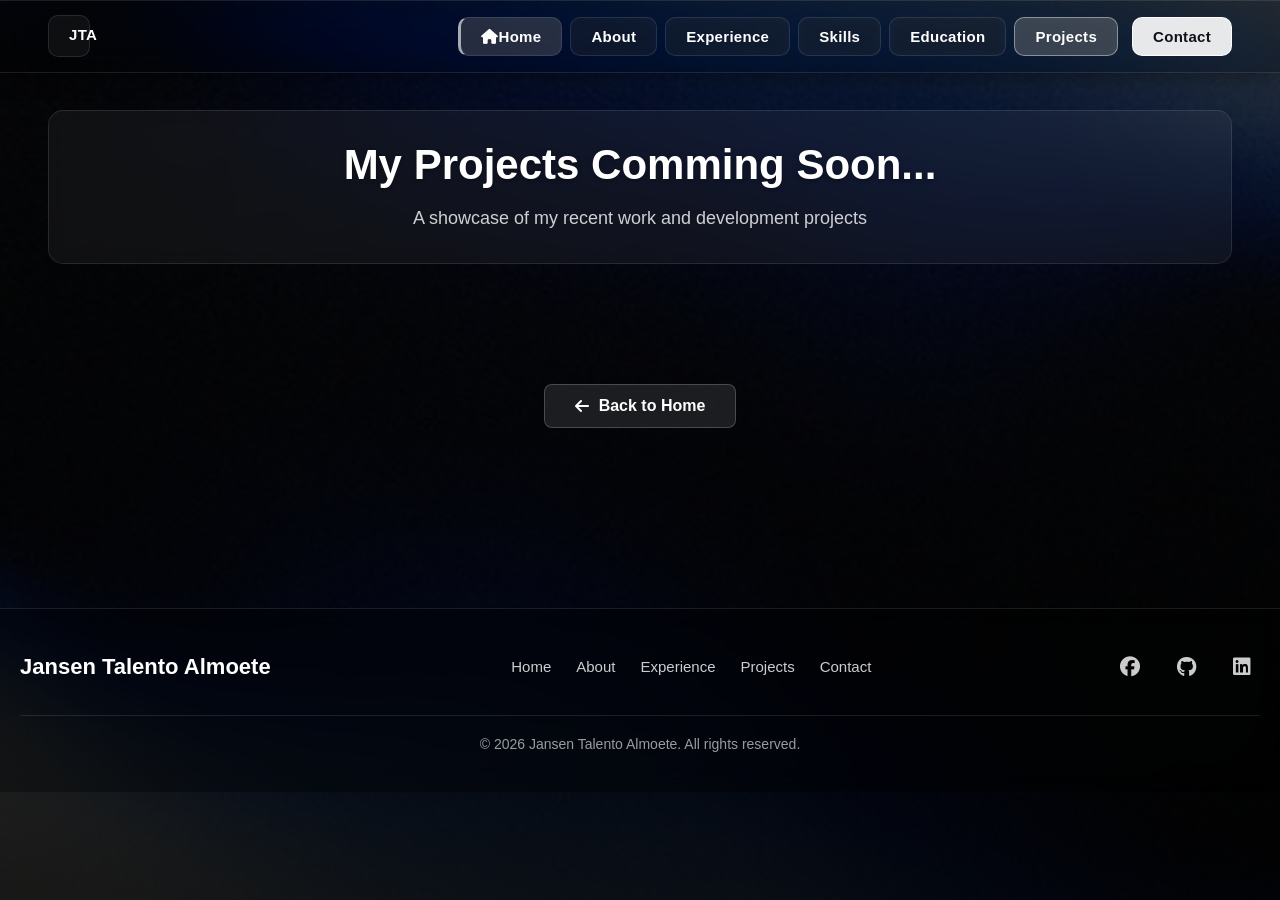
==== commit a7cc5f89: "project comming soon" ====
--- a/Projects.html
+++ b/Projects.html
@@ -33,12 +33,12 @@
     <main class="projects-container">
         <!-- Header -->
         <section class="projects-header">
-            <h1>My Projects</h1>
+            <h1>My Projects Comming Soon...</h1>
             <p>A showcase of my recent work and development projects</p>
         </section>
 
         <!-- Carousel -->
-        <section class="carousel-section">
+        <!--<section class="carousel-section">
             <div class="carousel">
                 <div class="carousel-slides">
                     <div class="slide active">
@@ -76,7 +76,7 @@
         <!-- Project Cards -->
         <section class="projects-grid">
             <!-- Project 1 -->
-            <article class="project-card">
+            <!--<article class="project-card">
                 <div class="project-icon">
                 </div>
                 <h3>Percky's Website</h3>
@@ -96,7 +96,7 @@
             </article>
 
             <!-- Project 2 -->
-            <article class="project-card">
+            <!--<article class="project-card">
                 <div class="project-icon">
                 </div>
                 <h3>MoniStock</h3>
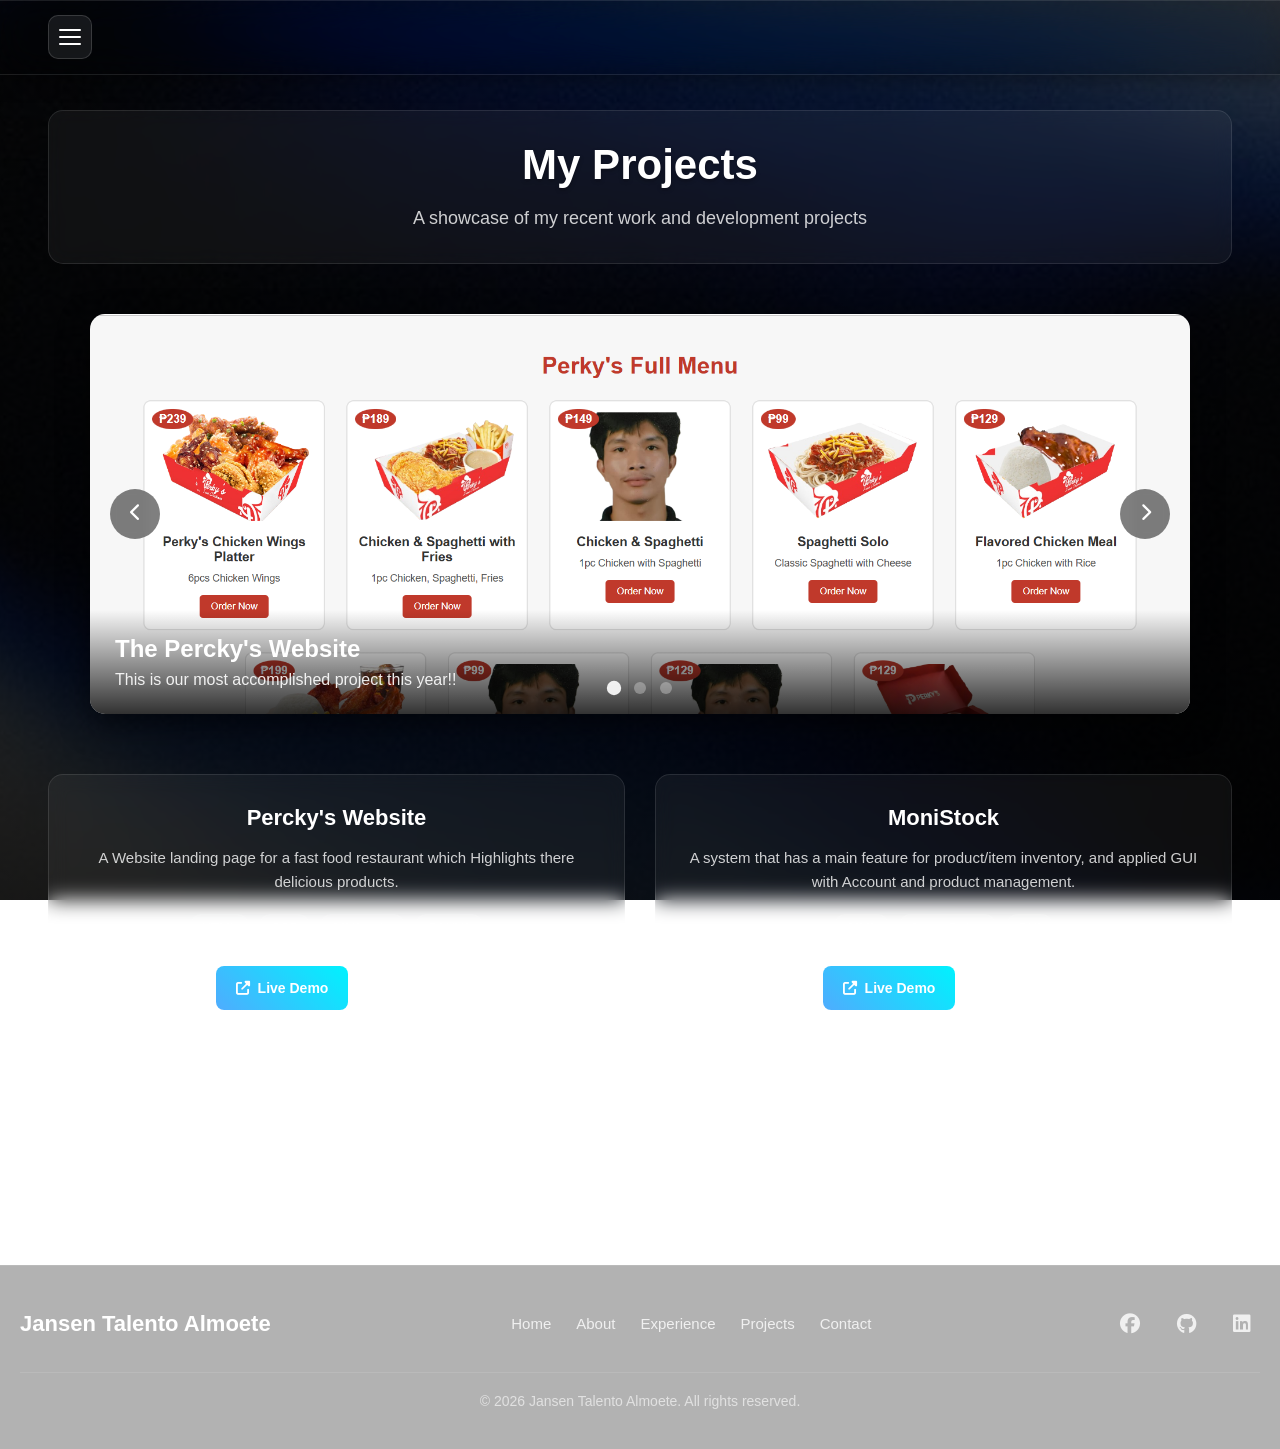
==== commit 3e4a001b: "contents, layout and design updates" ====
--- a/Projects.html
+++ b/Projects.html
@@ -11,7 +11,6 @@
     <!-- Navigation -->
     <nav class="navbar">
         <div class="navbar-inner">
-            <a href="index.html" class="nav-brand">JTA</a>
             <button class="nav-toggle" id="navToggle" aria-label="Toggle navigation menu" aria-expanded="false" aria-controls="navMenu">
                 <span></span>
                 <span></span>
@@ -33,12 +32,12 @@
     <main class="projects-container">
         <!-- Header -->
         <section class="projects-header">
-            <h1>My Projects Comming Soon...</h1>
+            <h1>My Projects</h1>
             <p>A showcase of my recent work and development projects</p>
         </section>
 
         <!-- Carousel -->
-        <!--<section class="carousel-section">
+        <section class="carousel-section">
             <div class="carousel">
                 <div class="carousel-slides">
                     <div class="slide active">
@@ -76,7 +75,7 @@
         <!-- Project Cards -->
         <section class="projects-grid">
             <!-- Project 1 -->
-            <!--<article class="project-card">
+            <article class="project-card">
                 <div class="project-icon">
                 </div>
                 <h3>Percky's Website</h3>
@@ -96,7 +95,7 @@
             </article>
 
             <!-- Project 2 -->
-            <!--<article class="project-card">
+            <article class="project-card">
                 <div class="project-icon">
                 </div>
                 <h3>MoniStock</h3>
@@ -149,4 +148,4 @@
 
     <script src="scripts.js"></script>
 </body>
-</html>
+</html>
--- a/STYLE.css
+++ b/STYLE.css
@@ -96,43 +96,44 @@
     padding: 0 var(--side-pad);
     display: flex;
     align-items: center;
-    justify-content: space-between;
+    justify-content: flex-start;
     gap: 24px;
-}
-
-.nav-brand {
-    display: flex;
-    align-items: center;
-    justify-content: center;
-    width: 42px;
-    height: 42px;
-    border-radius: 12px;
-    background: rgba(255, 255, 255, 0.08);
-    border: 1px solid rgba(255, 255, 255, 0.15);
-    color: #fff;
-    font-weight: 700;
-    letter-spacing: 0.5px;
-    text-decoration: none;
-    font-size: 15px;
-    flex-shrink: 0;
-    transition: all 0.3s ease;
-}
-
-.nav-brand:hover {
-    background: rgba(255, 255, 255, 0.16);
-    border-color: rgba(255, 255, 255, 0.3);
-    transform: translateY(-2px);
-}
-
+    position: relative;
+}
+
+/* The link list is always a dropdown now, toggled by the hamburger
+   button on the left — no separate inline desktop nav. Positioned
+   relative to navbar-inner so it opens directly under the button. */
 .navbar ul {
     list-style: none;
-    margin: 0 0 0 auto;
-    padding: 0;
-    display: flex;
-    justify-content: flex-end;
-    align-items: center;
+    margin: 0;
+    padding: 14px;
+    position: absolute;
+    top: calc(100% + 10px);
+    left: var(--side-pad);
+    min-width: 220px;
+    display: flex;
+    flex-direction: column;
+    align-items: stretch;
     gap: 8px;
-    flex-wrap: wrap;
+    background: rgba(15, 15, 20, 0.92);
+    backdrop-filter: blur(20px) saturate(180%);
+    -webkit-backdrop-filter: blur(20px) saturate(180%);
+    border: 1px solid rgba(255, 255, 255, 0.12);
+    border-radius: 14px;
+    box-shadow: 0 12px 30px rgba(0, 0, 0, 0.5);
+    max-height: 0;
+    overflow: hidden;
+    opacity: 0;
+    pointer-events: none;
+    transition: max-height 0.35s ease, opacity 0.25s ease;
+}
+
+.navbar ul.open {
+    max-height: 80vh;
+    opacity: 1;
+    pointer-events: auto;
+    overflow-y: auto;
 }
 
 .navbar li {
@@ -144,11 +145,14 @@
     color: #fff;
     font-weight: 600;
     font-size: 15px;
-    padding: 10px 20px;
+    padding: 12px 16px;
     border-radius: 10px;
     transition: all 0.3s cubic-bezier(0.4, 0, 0.2, 1);
     position: relative;
-    display: block;
+    display: flex;
+    align-items: center;
+    width: 100%;
+    min-height: 44px;
     letter-spacing: 0.3px;
     background: rgba(255, 255, 255, 0.05);
     backdrop-filter: blur(5px);
@@ -191,7 +195,8 @@
     background: rgba(255, 255, 255, 0.9);
     color: #10121a;
     border-color: rgba(255, 255, 255, 0.9);
-    margin-left: 6px;
+    margin-top: 4px;
+    justify-content: center;
 }
 
 .navbar a.nav-cta:hover {
@@ -201,9 +206,10 @@
     transform: translateY(-2px);
 }
 
-/* Hamburger toggle button — hidden on desktop */
+/* Hamburger toggle button — always visible; it's the only way to
+   open the nav dropdown at any screen size now. */
 .nav-toggle {
-    display: none;
+    display: flex;
     flex-direction: column;
     justify-content: center;
     align-items: center;
@@ -244,10 +250,9 @@
 .hero {
     padding: 50px var(--side-pad);
     display: flex;
-    justify-content: space-between;
-    align-items: flex-start;
-    gap: 40px;
-    max-width: var(--wrap-wide);
+    flex-direction: column;
+    gap: 35px;
+    max-width: 1180px;
     margin: 30px auto 40px;
     border-radius: 20px;
     position: relative;
@@ -287,24 +292,22 @@
     border-radius: inherit;
 }
 
-.hero-left {
-    flex: 1.2;
+/* Top row: profile picture + name/description on the left,
+   social links on the right — one horizontal line. */
+.hero-top {
+    display: flex;
+    justify-content: space-between;
+    align-items: center;
+    flex-wrap: wrap;
+    gap: 30px;
     text-align: left;
-    min-width: 0;
-}
-
-.hero-right {
-    flex: 1;
-    text-align: left;
-    min-width: 0;
-    max-width: 380px;
 }
 
 .profile-container {
     display: flex;
     align-items: center;
     gap: 25px;
-    margin-bottom: 25px;
+    min-width: 0;
 }
 
 .profile-pic {
@@ -346,14 +349,15 @@
 .social-links {
     display: flex;
     flex-direction: column;
-    gap: 12px;
-    margin-top: 25px;
+    align-items: flex-end;
+    gap: 6px;
+    flex-shrink: 0;
 }
 
 .social-link {
     font-weight: 600;
     color: #fff;
-    padding: 12px 20px;
+    padding: 10px 18px;
     background: rgba(255, 255, 255, 0.1);
     backdrop-filter: blur(10px);
     border-radius: 10px;
@@ -362,10 +366,10 @@
     transition: all 0.3s ease;
     display: flex;
     align-items: center;
+    justify-content: flex-start;
     gap: 10px;
-    width: fit-content;
+    width: 160px;
     border: 1px solid rgba(255, 255, 255, 0.1);
-    min-width: 180px;
     min-height: 44px;
 }
 
@@ -407,9 +411,8 @@
    Quick Facts
    ========================================================================== */
 .quick-facts {
-    padding: 35px;
+    padding: 28px 32px;
     border-radius: 15px;
-    height: 100%;
     box-sizing: border-box;
     background: rgba(255, 255, 255, 0.05);
     backdrop-filter: blur(15px);
@@ -417,6 +420,14 @@
     transition: all 0.4s cubic-bezier(0.4, 0, 0.2, 1);
 }
 
+/* Fact items all sit in a single row, one column each — a grid
+   avoids the overlap flex-basis wrapping was causing. */
+.facts-row {
+    display: grid;
+    grid-template-columns: repeat(5, 1fr);
+    gap: 16px;
+}
+
 .quick-facts:hover {
     transform: translateY(-5px);
     background: rgba(255, 255, 255, 0.08);
@@ -438,20 +449,17 @@
 }
 
 .fact-item {
-    margin-bottom: 20px;
-    padding-bottom: 20px;
-    border-bottom: 1px solid rgba(255, 255, 255, 0.1);
-    transition: all 0.3s ease;
+    padding: 14px 14px;
+    border-radius: 12px;
+    background: rgba(255, 255, 255, 0.05);
+    border: 1px solid rgba(255, 255, 255, 0.1);
+    transition: all 0.3s ease;
+    min-width: 0;
 }
 
 .quick-facts:hover .fact-item {
-    border-bottom-color: rgba(255, 255, 255, 0.2);
-}
-
-.fact-item:last-child {
-    margin-bottom: 0;
-    padding-bottom: 0;
-    border-bottom: none;
+    border-color: rgba(255, 255, 255, 0.25);
+    background: rgba(255, 255, 255, 0.08);
 }
 
 .fact-label {
@@ -459,9 +467,9 @@
     color: rgba(255, 255, 255, 0.8);
     display: block;
     margin-bottom: 8px;
-    font-size: 14px;
+    font-size: 12px;
     text-transform: uppercase;
-    letter-spacing: 1px;
+    letter-spacing: 0.6px;
     transition: all 0.3s ease;
 }
 
@@ -471,15 +479,15 @@
 
 .fact-value {
     color: #fff;
-    font-size: 17px;
+    font-size: 14px;
     font-weight: 500;
-    transition: all 0.3s ease;
+    line-height: 1.4;
+    transition: color 0.3s ease;
     word-break: break-word;
 }
 
 .quick-facts:hover .fact-value {
     color: rgba(255, 255, 255, 0.95);
-    transform: translateX(5px);
 }
 
 /* ==========================================================================
@@ -508,31 +516,6 @@
     max-width: var(--wrap-wide);
 }
 
-/* About + Skills row: two independent .section elements placed
-   side by side on desktop, each keeping its own heading, card,
-   and hover behavior — nothing about them is merged. */
-.section-row {
-    display: flex;
-    align-items: stretch;
-    gap: 30px;
-    max-width: var(--wrap-wide);
-    margin: 0 auto 30px;
-}
-
-.section-row .section {
-    max-width: none;
-    margin: 0;
-    min-width: 0;
-}
-
-.section-row #about {
-    flex: 1.3;
-}
-
-.section-row #skills {
-    flex: 1;
-}
-
 .section:hover {
     transform: translateY(-5px);
     box-shadow:
@@ -594,7 +577,7 @@
     line-height: 1.8;
     color: rgba(255, 255, 255, 0.9);
     font-size: 16px;
-    margin-bottom: 20px;
+    margin-bottom: 12px;
     transition: all 0.3s ease;
     overflow-wrap: break-word;
 }
@@ -732,8 +715,16 @@
    ========================================================================== */
 .skills-grid {
     display: grid;
-    grid-template-columns: repeat(auto-fit, minmax(250px, 1fr));
-    gap: 25px;
+    grid-template-columns: repeat(4, 1fr);
+    gap: 20px;
+}
+
+/* Below this the 4-across row gets too cramped — drop to 2 columns,
+   then to 1 on phones (handled in the phone breakpoint below). */
+@media (max-width: 900px) {
+    .skills-grid {
+        grid-template-columns: repeat(2, 1fr);
+    }
 }
 
 .skills-grid .card h3 {
@@ -1217,19 +1208,21 @@
     }
 }
 
-/* Below this, the About/Skills row no longer has room to sit
-   side-by-side without cramping either column — stack them,
-   About first, same order as before. */
-@media (max-width: 1000px) {
-    .section-row {
-        flex-direction: column;
-        gap: 20px;
-    }
-
-    .section-row .section {
-        max-width: var(--wrap-narrow);
-        width: 100%;
-        margin: 0 auto;
+/* Smoother profile-pic scale-down before the 480px step, so it
+   doesn't stay oversized relative to a ~360-430px phone width. */
+@media (max-width: 600px) {
+    .profile-pic {
+        width: 130px;
+        height: 130px;
+    }
+}
+
+/* 5 columns of facts get cramped before the full mobile stack —
+   drop to 3 in the tablet range; the 768px breakpoint below takes
+   it down to 1 column alongside the rest of the mobile stack. */
+@media (max-width: 1050px) {
+    .facts-row {
+        grid-template-columns: repeat(3, 1fr);
     }
 }
 
@@ -1237,10 +1230,6 @@
 @media (max-width: 768px) {
     body {
         padding-top: 70px;
-    }
-
-    .nav-toggle {
-        display: flex;
     }
 
     .navbar ul {
@@ -1248,44 +1237,7 @@
         top: 62px;
         left: 12px;
         right: 12px;
-        flex-direction: column;
-        align-items: stretch;
-        gap: 8px;
-        background: rgba(15, 15, 20, 0.92);
-        backdrop-filter: blur(20px) saturate(180%);
-        -webkit-backdrop-filter: blur(20px) saturate(180%);
-        border: 1px solid rgba(255, 255, 255, 0.12);
-        border-radius: 14px;
-        padding: 14px;
-        box-shadow: 0 12px 30px rgba(0, 0, 0, 0.5);
-        max-height: 0;
-        overflow: hidden;
-        opacity: 0;
-        pointer-events: none;
-        transition: max-height 0.35s ease, opacity 0.25s ease;
-    }
-
-    .navbar ul.open {
-        max-height: 80vh;
-        opacity: 1;
-        pointer-events: auto;
-        overflow-y: auto;
-    }
-
-    .navbar a {
-        width: 100%;
-        text-align: left;
-        font-size: 15px;
-        padding: 12px 16px;
-        min-height: 44px;
-        display: flex;
-        align-items: center;
-    }
-
-    .navbar a.nav-cta {
-        margin-left: 0;
-        margin-top: 4px;
-        justify-content: center;
+        min-width: 0;
     }
 
     .hero {
@@ -1305,6 +1257,12 @@
         text-align: center;
     }
 
+    .hero-top {
+        flex-direction: column;
+        width: 100%;
+        gap: 24px;
+    }
+
     .social-links {
         align-items: center;
         width: 100%;
@@ -1316,18 +1274,22 @@
         justify-content: center;
     }
 
-    .hero-left, .hero-right {
+    .quick-facts {
+        padding: 22px;
         width: 100%;
-        max-width: none;
-    }
-
-    .quick-facts {
-        padding: 25px;
+    }
+
+    .facts-row {
+        grid-template-columns: 1fr;
     }
 
     .section {
         padding: 30px 20px;
         margin-bottom: 20px;
+    }
+
+    .card {
+        padding: 20px;
     }
 
     .skills-grid {
@@ -1380,13 +1342,33 @@
         height: 110px;
     }
 
+    .hero {
+        padding: 24px 16px;
+    }
+
     .quick-facts {
-        padding: 20px;
+        padding: 18px;
     }
 
     .quick-facts h3 {
         font-size: 20px;
         margin-bottom: 20px;
+    }
+
+    .section {
+        padding: 24px 16px;
+    }
+
+    .card {
+        padding: 16px;
+    }
+
+    .hero-top {
+        gap: 20px;
+    }
+
+    .profile-container {
+        gap: 14px;
     }
 
     .projects-header {
@@ -1435,4 +1417,4 @@
         transition-duration: 0.001ms !important;
         scroll-behavior: auto !important;
     }
-}
+}
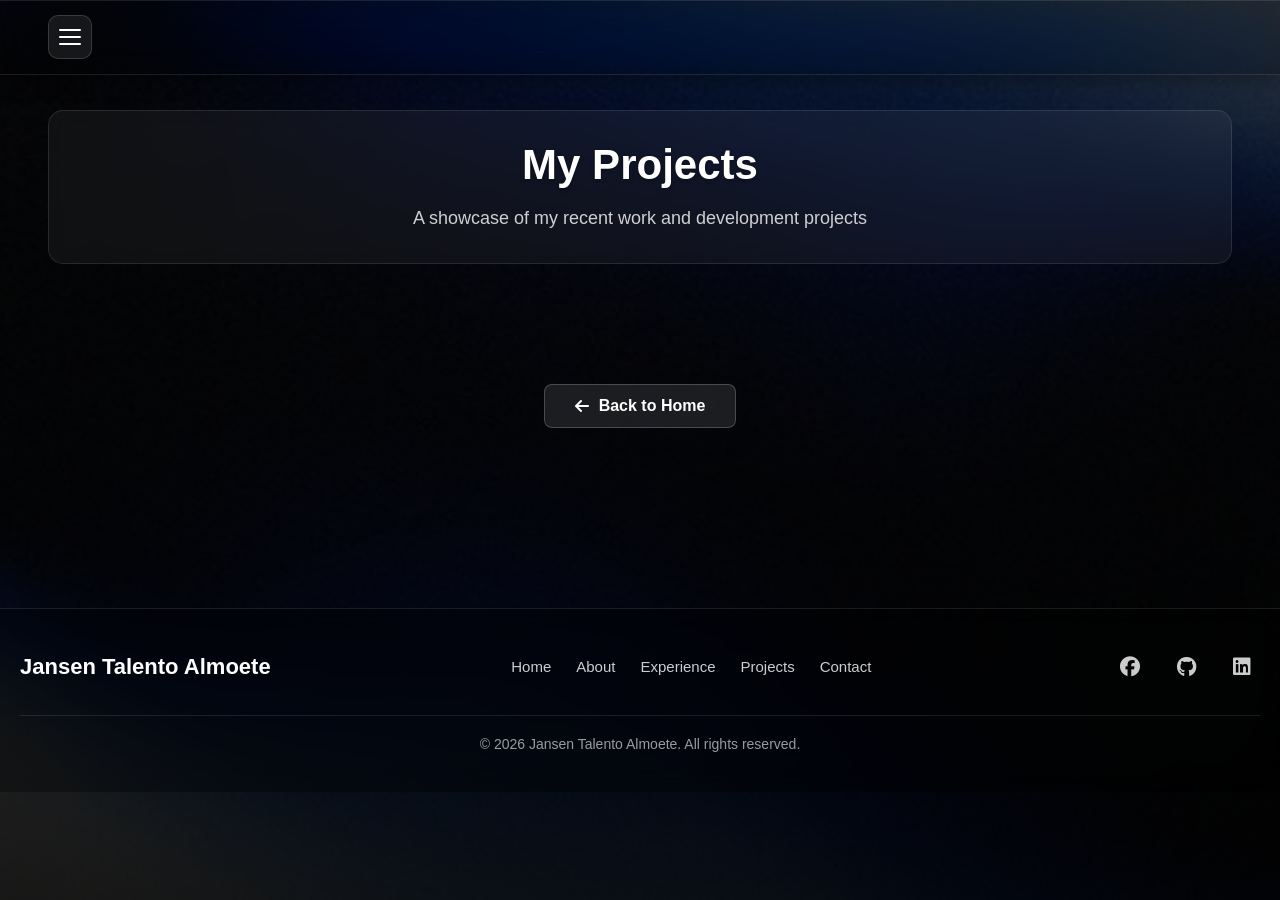
==== commit 544e0819: "hide projects" ====
--- a/Projects.html
+++ b/Projects.html
@@ -38,7 +38,7 @@
 
         <!-- Carousel -->
         <section class="carousel-section">
-            <div class="carousel">
+            <!--<div class="carousel">
                 <div class="carousel-slides">
                     <div class="slide active">
                         <img src="img/SS.png.png" alt="E-commerce Platform" loading="eager">
@@ -75,7 +75,7 @@
         <!-- Project Cards -->
         <section class="projects-grid">
             <!-- Project 1 -->
-            <article class="project-card">
+            <!--<article class="project-card">
                 <div class="project-icon">
                 </div>
                 <h3>Percky's Website</h3>
@@ -95,7 +95,7 @@
             </article>
 
             <!-- Project 2 -->
-            <article class="project-card">
+            <!--<article class="project-card">
                 <div class="project-icon">
                 </div>
                 <h3>MoniStock</h3>
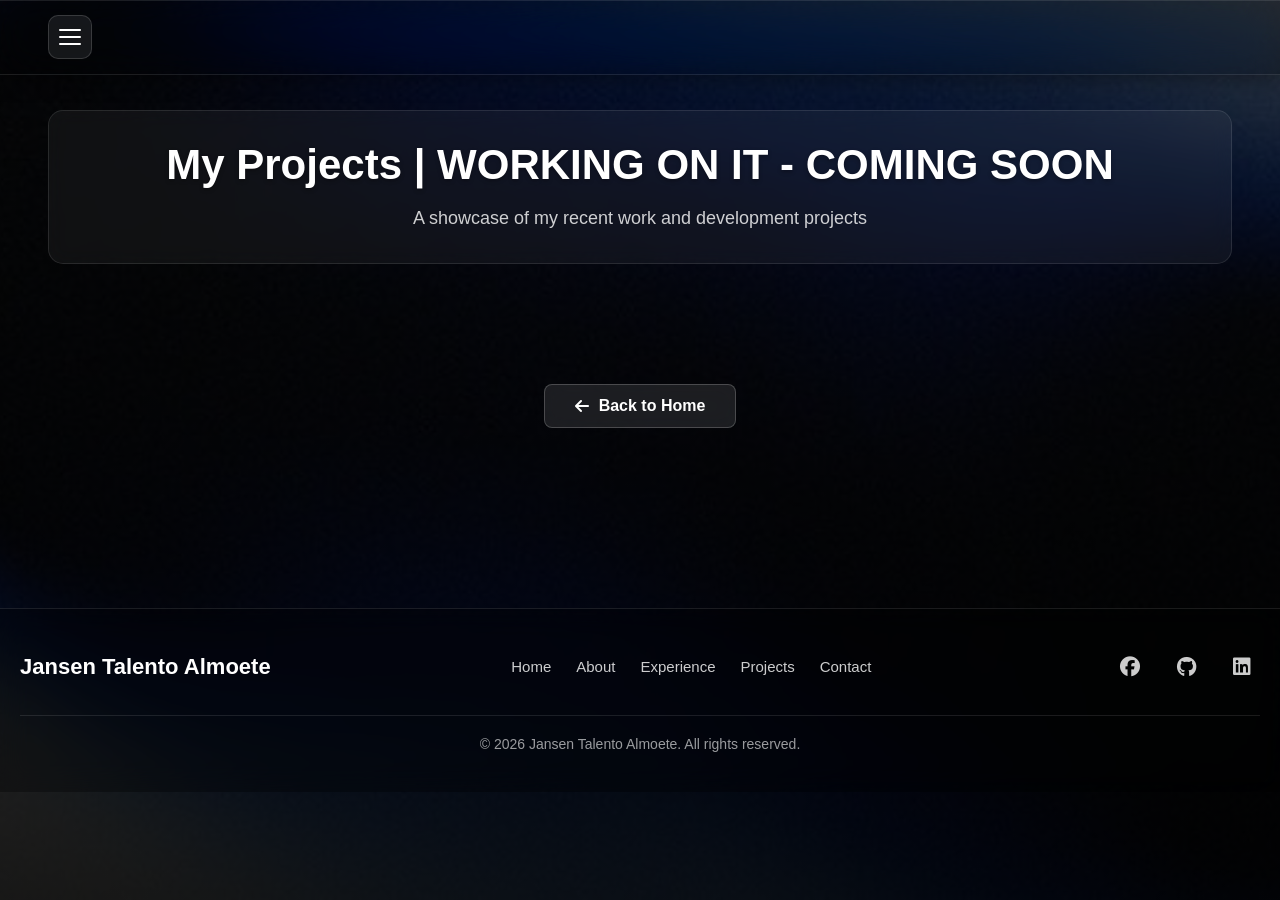
==== commit b36cb064: "Projects comming soon" ====
--- a/Projects.html
+++ b/Projects.html
@@ -32,7 +32,7 @@
     <main class="projects-container">
         <!-- Header -->
         <section class="projects-header">
-            <h1>My Projects</h1>
+            <h1>My Projects | WORKING ON IT - COMING SOON</h1>
             <p>A showcase of my recent work and development projects</p>
         </section>
 
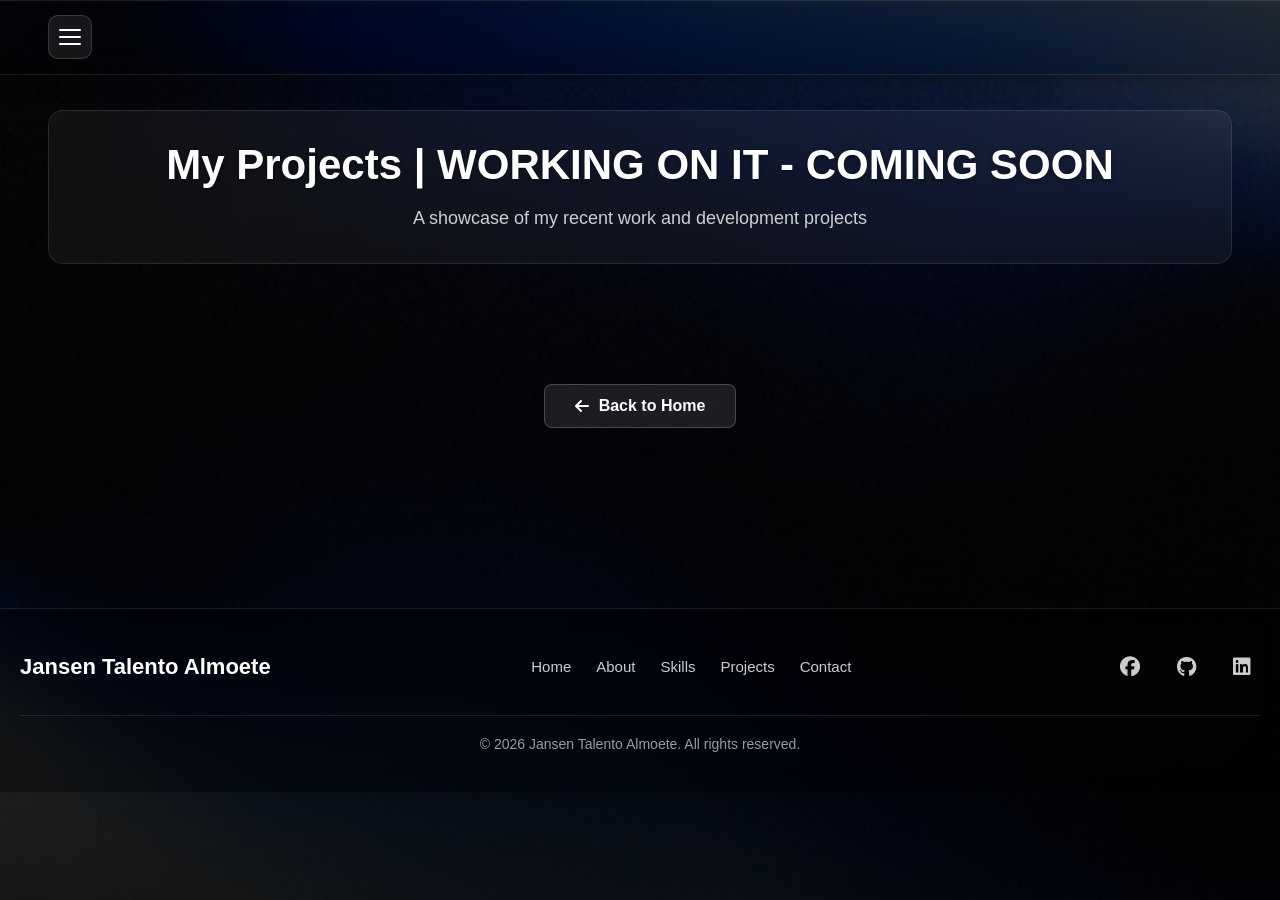
==== commit 1a584c68: "fix: remove Experience and Education sections from index.html and Projects.html" ====
--- a/Projects.html
+++ b/Projects.html
@@ -19,9 +19,7 @@
             <ul id="navMenu">
                 <li><a href="index.html" class="nav-home"><i class="fas fa-home"></i>Home</a></li>
                 <li><a href="index.html#about">About</a></li>
-                <li><a href="index.html#experience">Experience</a></li>
                 <li><a href="index.html#skills">Skills</a></li>
-                <li><a href="index.html#education">Education</a></li>
                 <li><a href="Projects.html" class="active">Projects</a></li>
                 <li><a href="index.html#contact" class="nav-cta">Contact</a></li>
             </ul>
@@ -131,7 +129,7 @@
             <div class="footer-links">
                 <a href="index.html#home">Home</a>
                 <a href="index.html#about">About</a>
-                <a href="index.html#experience">Experience</a>
+                <a href="index.html#skills">Skills</a>
                 <a href="Projects.html">Projects</a>
                 <a href="index.html#contact">Contact</a>
             </div>
